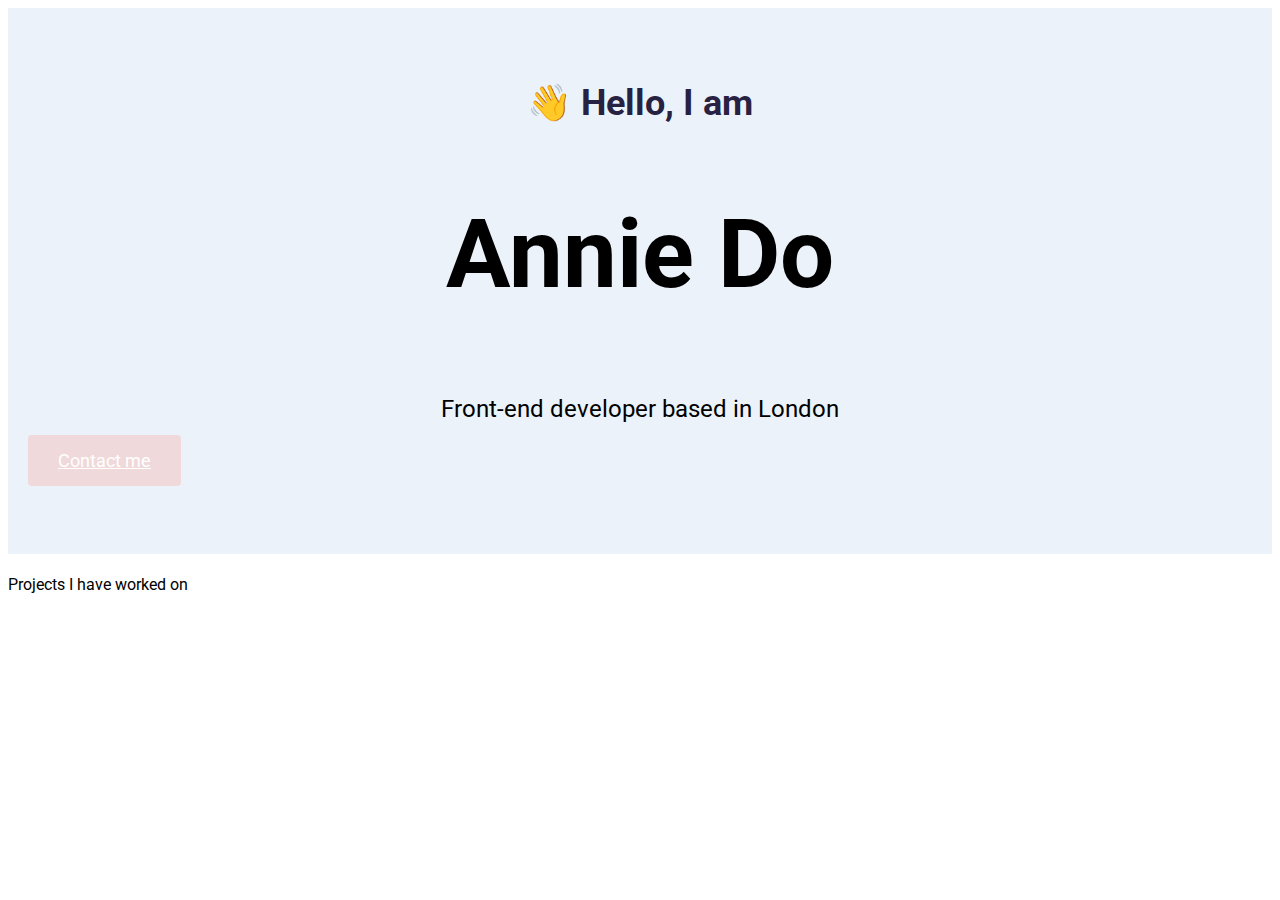
==== index.html @ 01e37654 "styling btn" ====
<!DOCTYPE html>
<html lang="en">
  <head>
    <meta charset="UTF-8" />
    <meta http-equiv="X-UA-Compatible" content="IE=edge" />
    <meta name="viewport" content="homepage, content, who am i" />
    <link
      href="https://cdn.jsdelivr.net/npm/bootstrap@5.1.3/dist/css/bootstrap.min.css"
      rel="stylesheet"
      integrity="sha384-1BmE4kWBq78iYhFldvKuhfTAU6auU8tT94WrHftjDbrCEXSU1oBoqyl2QvZ6jIW3"
      crossorigin="anonymous"
    />
    <link rel="preconnect" href="https://fonts.googleapis.com" />
    <link rel="preconnect" href="https://fonts.gstatic.com" crossorigin />
    <link rel="preconnect" href="https://fonts.googleapis.com" />
    <link rel="preconnect" href="https://fonts.gstatic.com" crossorigin />
    <link
      href="https://fonts.googleapis.com/css2?family=Lato:wght@300&family=Roboto:wght@100;300&display=swap"
      rel="stylesheet"
    />
    <link rel="stylesheet" href="styles.css" />
    <title>Annie Do Portfolio</title>
  </head>
  <body>
    <div class="hero">
      <p class="intro">👋 Hello, I am</p>
      <h1>Annie Do</h1>
      <h2>Front-end developer based in London</h2>
      <div>
        <a href="#" class="btn btn-branding">Contact me</a>
      </div>
    </div>
    <p class="text-center l-5">Projects I have worked on</p>
  </body>
</html>
---- styles.css ----
body {
  font-family: "Lato", sans-serif;
  font-family: "Roboto", sans-serif;
}
.hero {
  background: #ecf2f9;
  padding: 80px 20px;
}

.intro,
h1,
h2 {
  color: black;
  text-align: center;
}

.intro {
  font-size: 36px;
  font-weight: bold;
  margin: 0;
  color: #272142;
}

h1 {
  font-size: 96px;
  line-height: 1.5;
}

h2 {
  font-weight: normal;
  line-height: 1.5;
  font-size: 24px;
}

p {
  line-height: 30px;
}

.btn-branding {
        background: #f0d9da;
    border-radius: 4px;
    color: white;
    font-size: 18px;
    line-height: 27px;
    padding: 15px 30px;
}
}
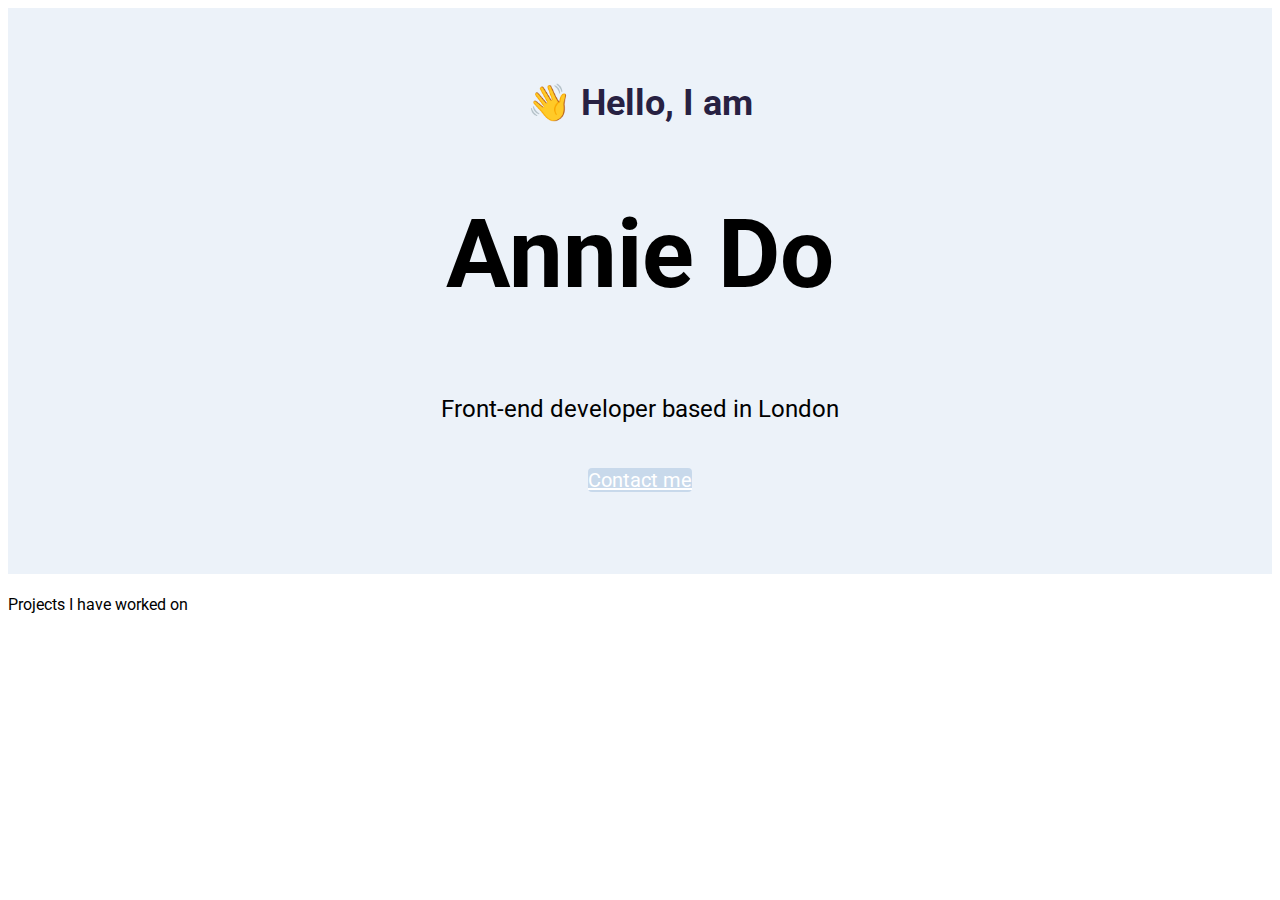
==== commit 3c920571: "center a href" ====
--- a/index.html
+++ b/index.html
@@ -26,7 +26,7 @@
       <p class="intro">👋 Hello, I am</p>
       <h1>Annie Do</h1>
       <h2>Front-end developer based in London</h2>
-      <div>
+      <div class="move">
         <a href="#" class="btn btn-branding">Contact me</a>
       </div>
     </div>
--- a/styles.css
+++ b/styles.css
@@ -1,9 +1,14 @@
+:root {
+  --branding-color: #ecf2f9;
+  --darkbranding-color: #c8d9eb;
+}
+
 body {
   font-family: "Lato", sans-serif;
   font-family: "Roboto", sans-serif;
 }
 .hero {
-  background: #ecf2f9;
+  background: var(--branding-color);
   padding: 80px 20px;
 }
 
@@ -36,12 +41,16 @@
   line-height: 30px;
 }
 
+.move {
+  text-align: center;
+  margin-top: 40px;
+}
+
 .btn-branding {
-        background: #f0d9da;
-    border-radius: 4px;
-    color: white;
-    font-size: 18px;
-    line-height: 27px;
-    padding: 15px 30px;
+  background: var(--darkbranding-color);
+  border-radius: 4px;
+  color: white;
+  font-size: 20px;
+  line-height: 27px;
+  padding: 15px, 30px;
 }
-}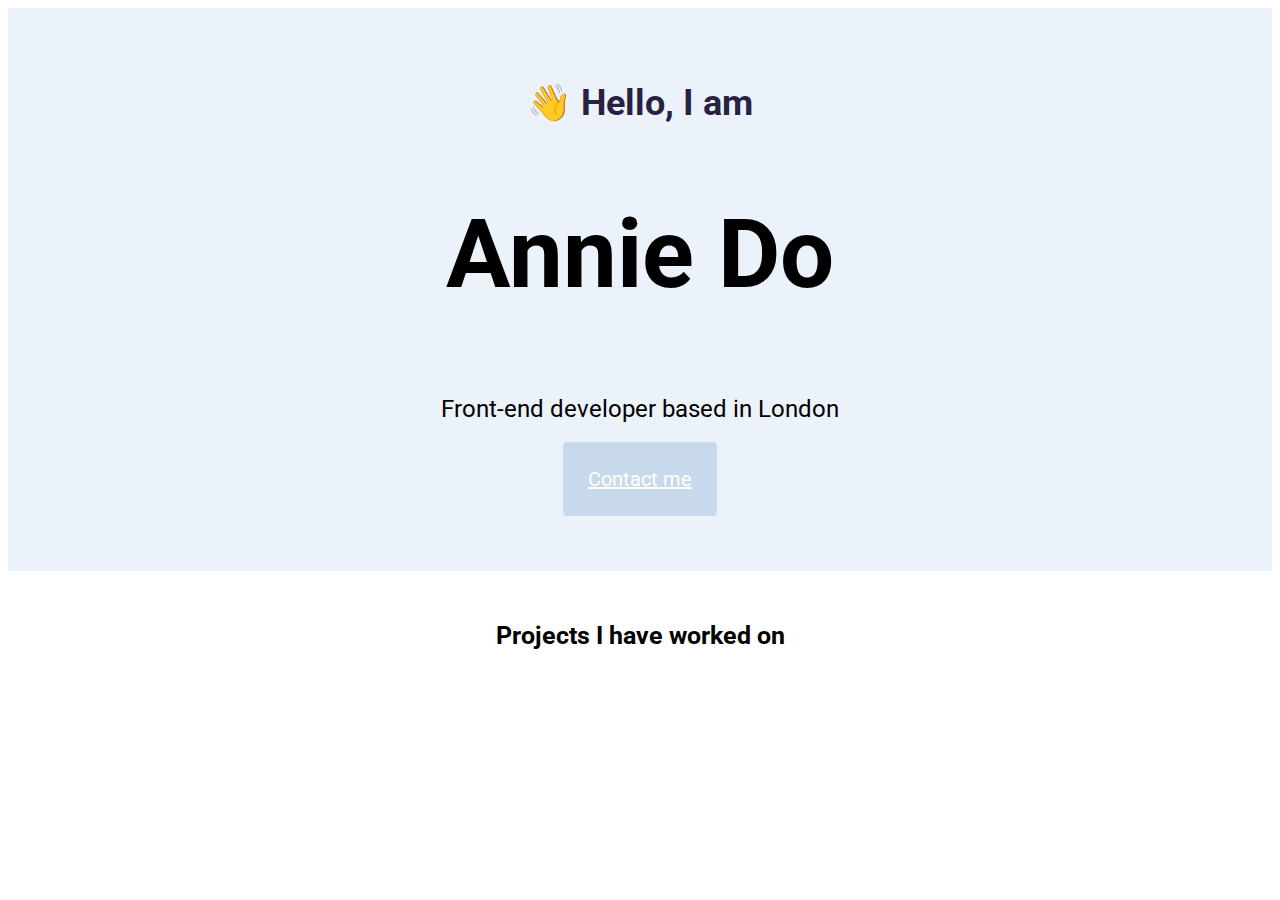
==== commit dabd3399: "css styling to text" ====
--- a/index.html
+++ b/index.html
@@ -30,6 +30,6 @@
         <a href="#" class="btn btn-branding">Contact me</a>
       </div>
     </div>
-    <p class="text-center l-5">Projects I have worked on</p>
+    <p class="shorttext">Projects I have worked on</p>
   </body>
 </html>
--- a/styles.css
+++ b/styles.css
@@ -51,6 +51,12 @@
   border-radius: 4px;
   color: white;
   font-size: 20px;
-  line-height: 27px;
-  padding: 15px, 30px;
+  padding: 25px;
 }
+
+.shorttext {
+  text-align: center;
+  font-weight: bold;
+  font-size: 25px;
+  line-height: 80px;
+}
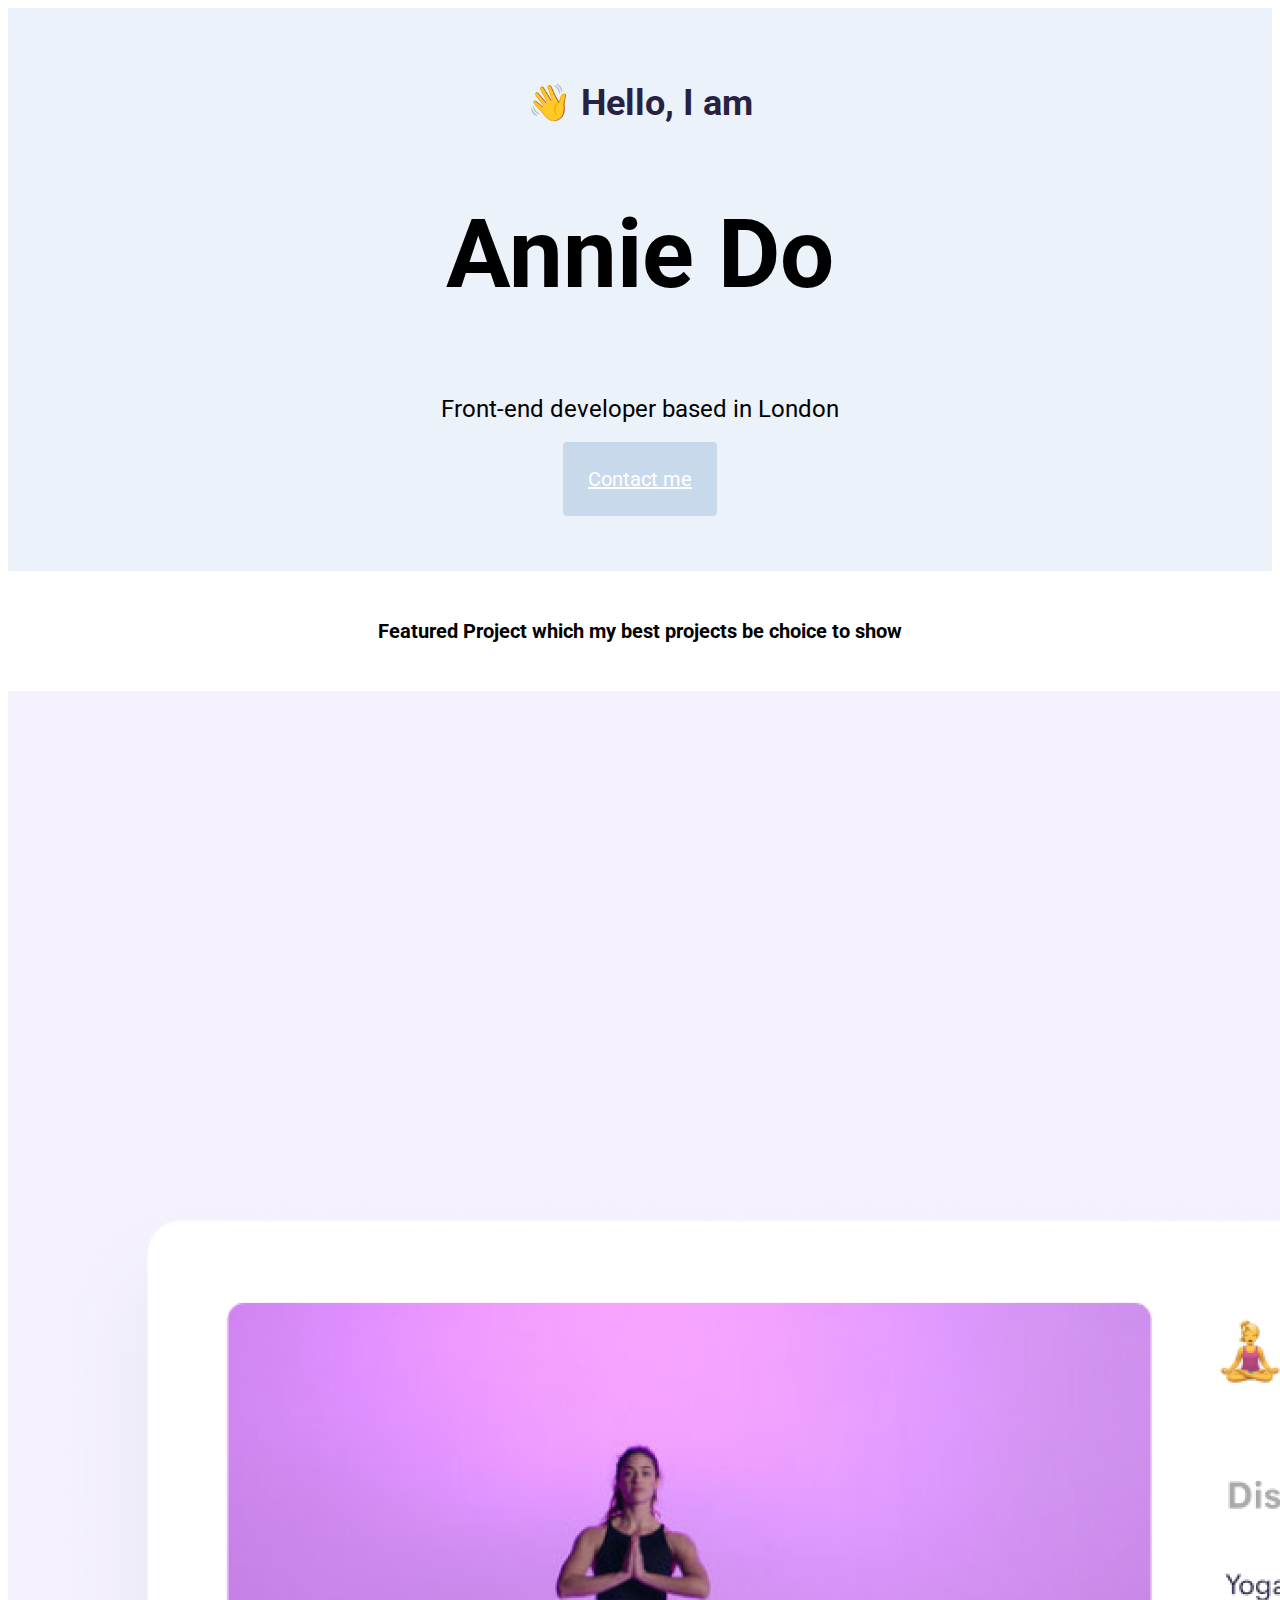
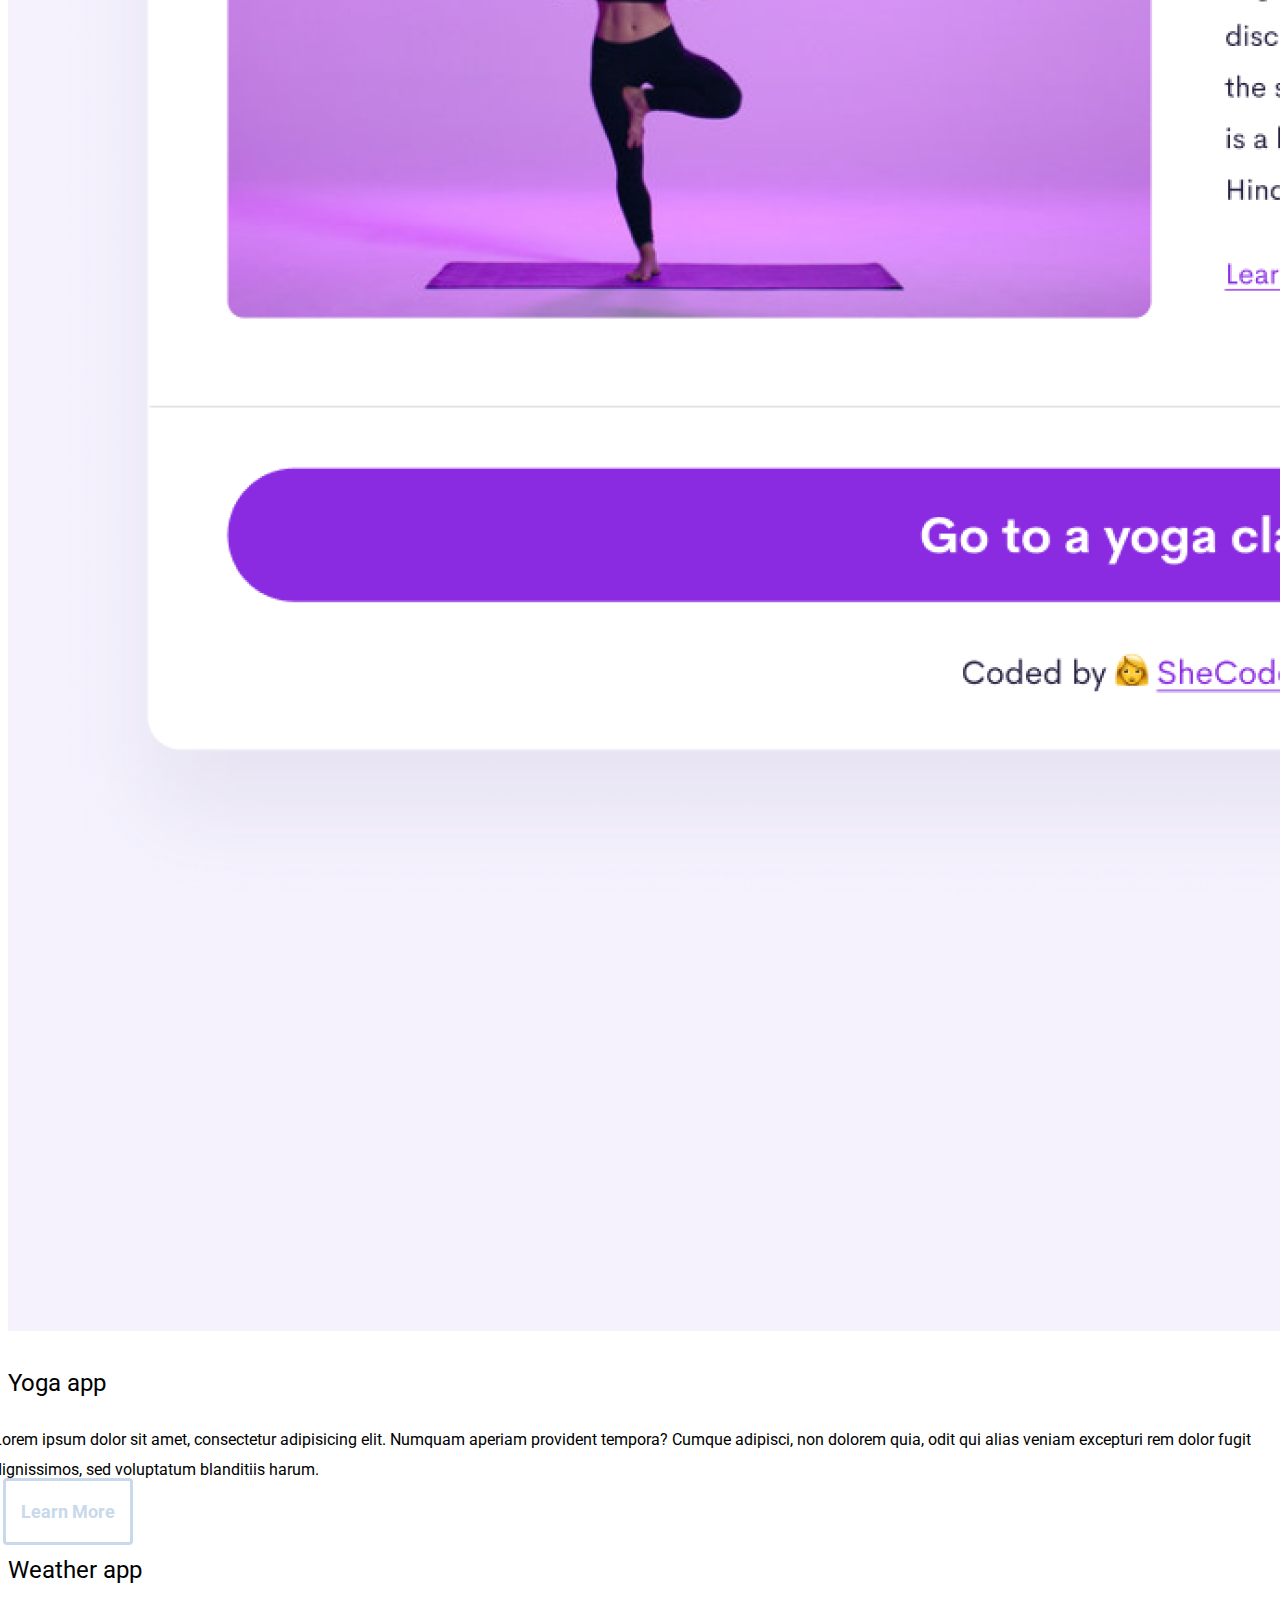
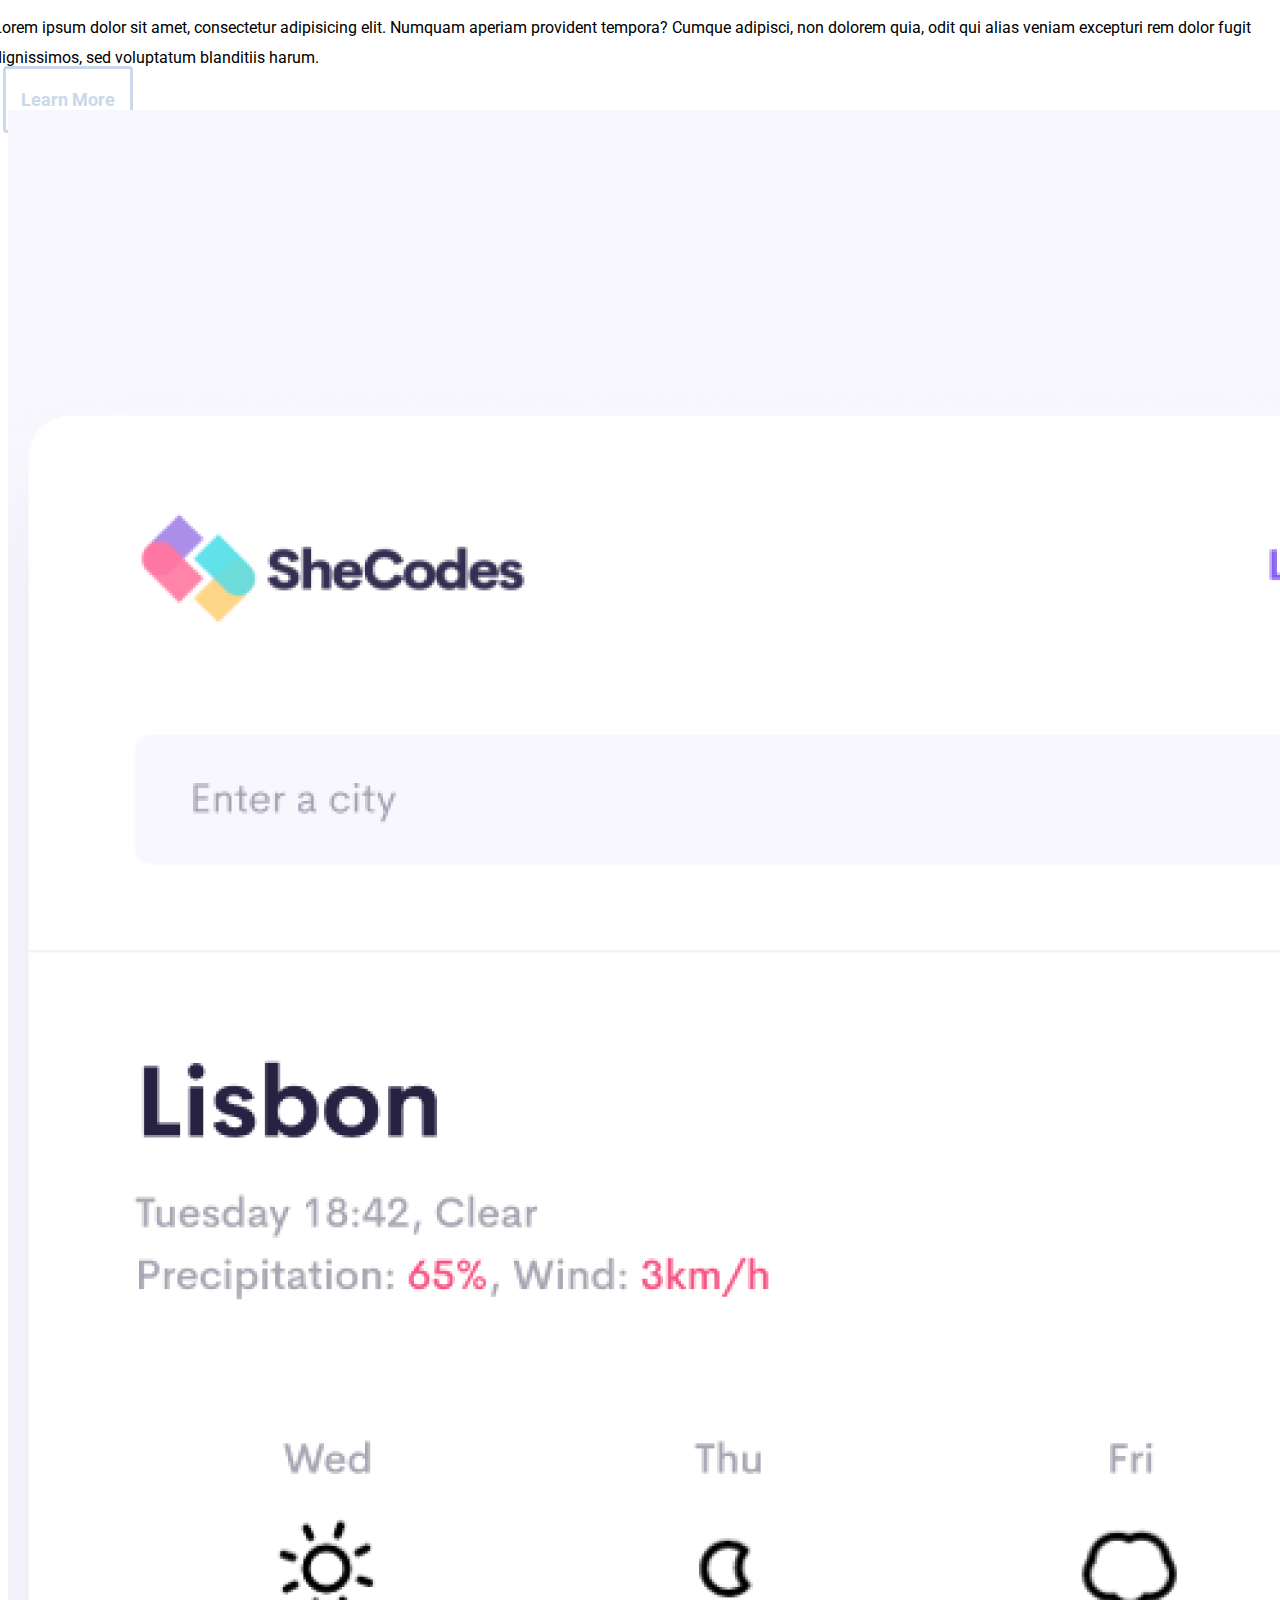
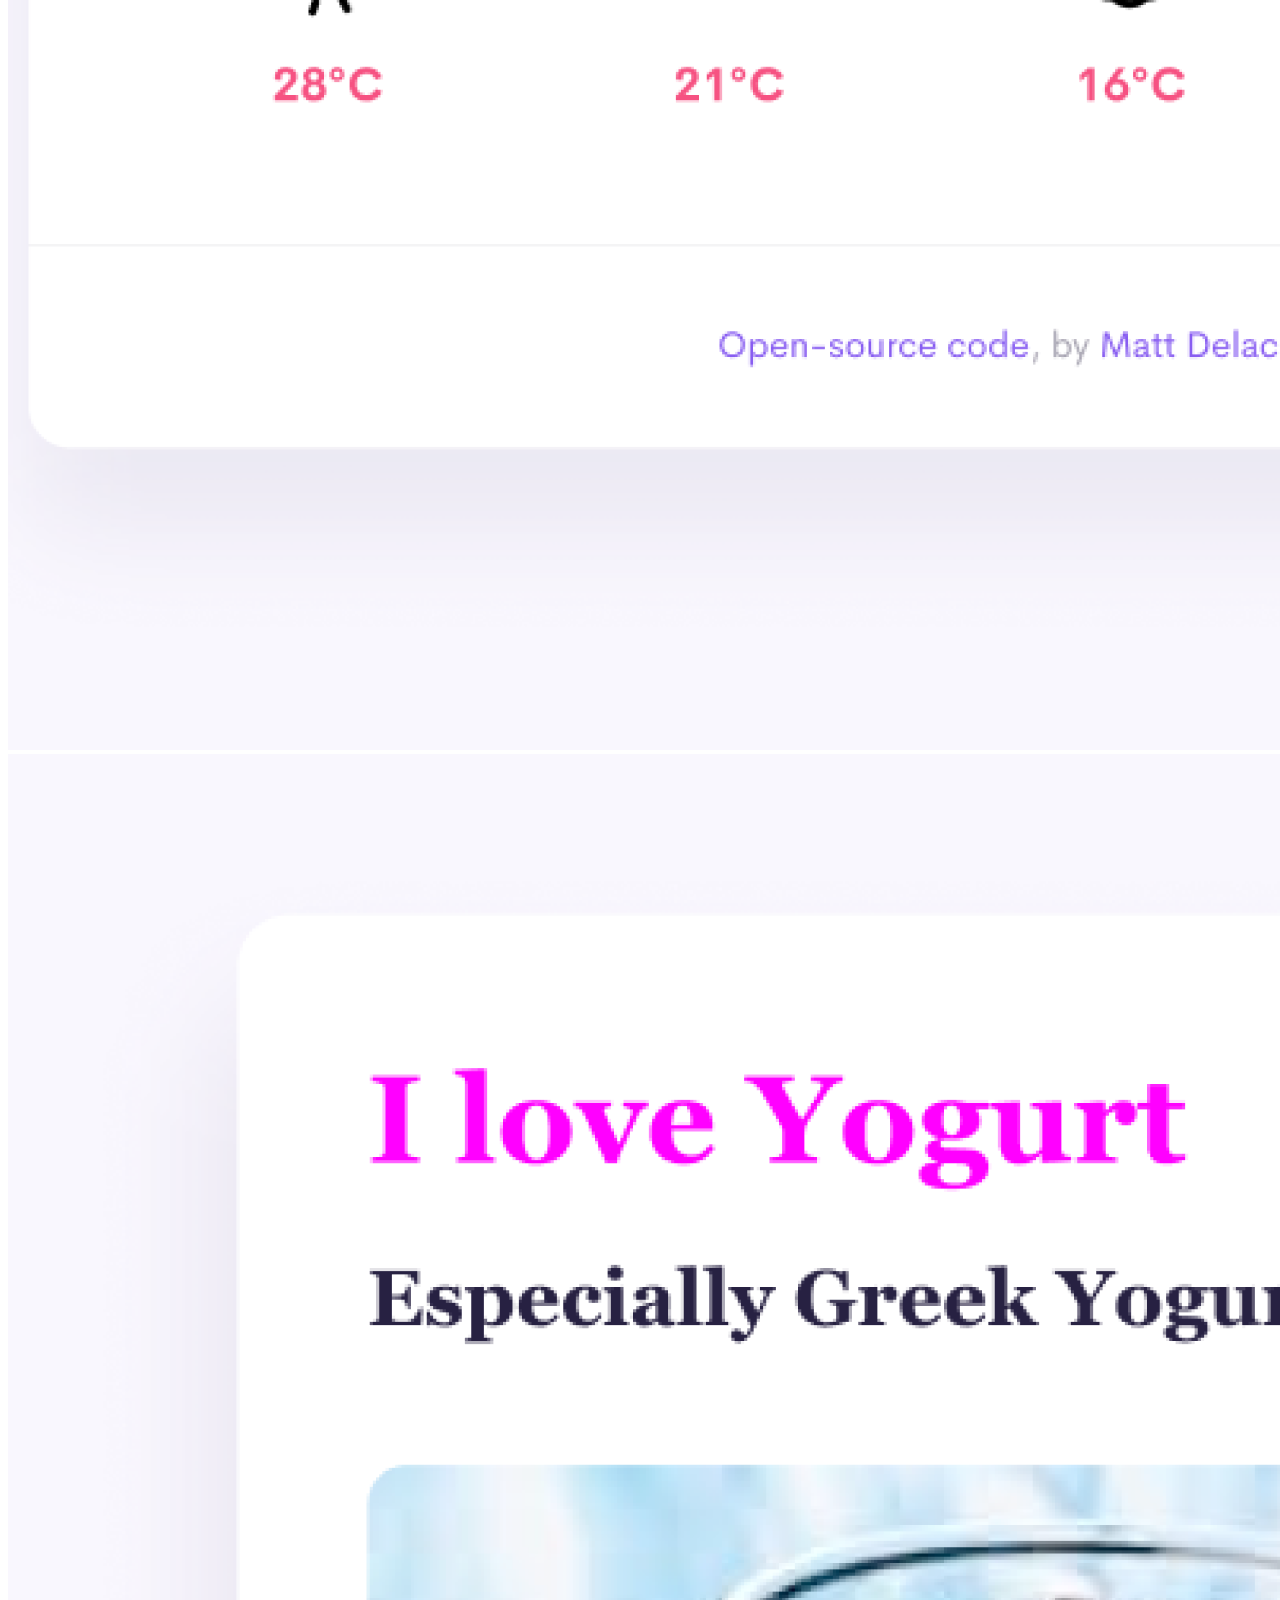
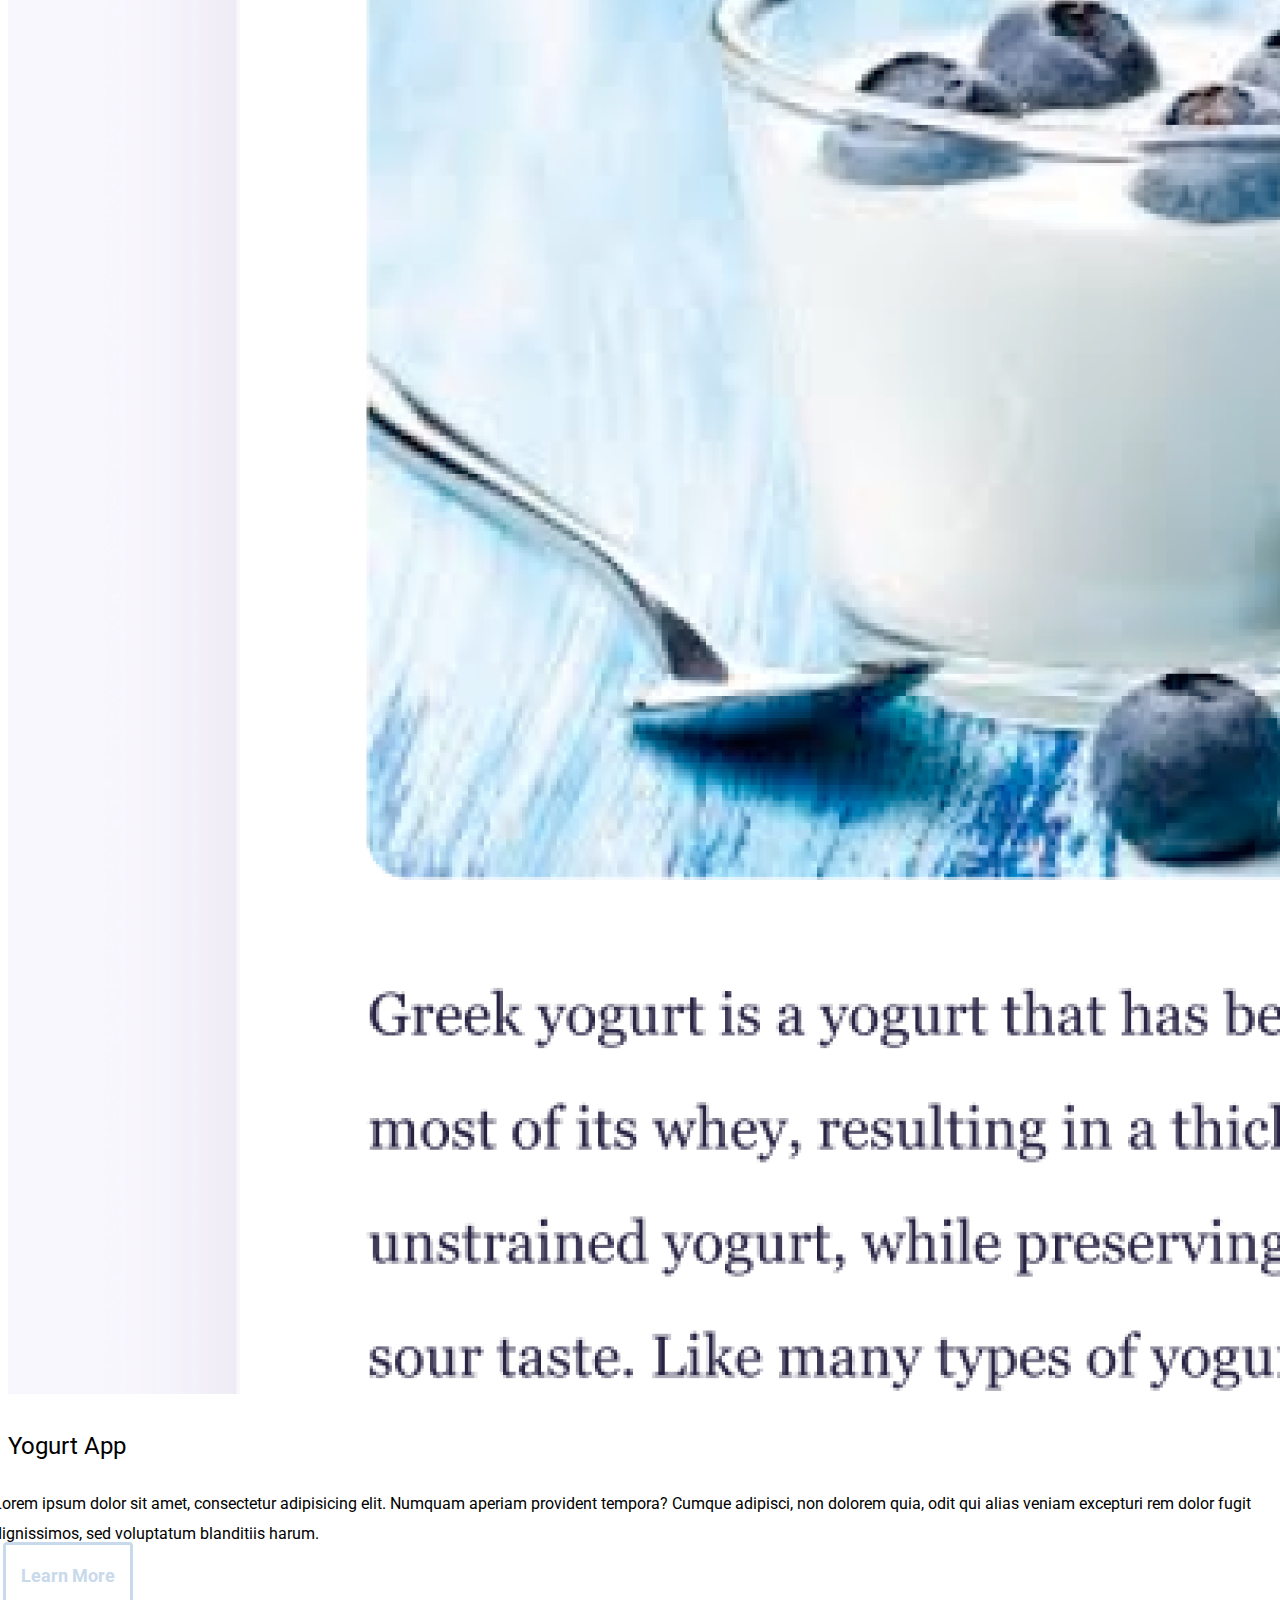
==== commit b3ef7444: "added images files and content" ====
--- a/index.html
+++ b/index.html
@@ -30,6 +30,52 @@
         <a href="#" class="btn btn-branding">Contact me</a>
       </div>
     </div>
-    <p class="shorttext">Projects I have worked on</p>
+    <p class="shorttext">Featured Project which my best projects be choice to show</p>
+
+    <div class="container">
+      <div class="row mt-5">
+        <div class="col-sm-6">
+          <img src="images/yoga.png" class="img-fluid rounded" />
+        </div>
+        <div class="col-sm-6">
+          <h2 class="titletext">Yoga app</h2>
+          <p class="textinfo">
+            Lorem ipsum dolor sit amet, consectetur adipisicing elit. Numquam
+            aperiam provident tempora? Cumque adipisci, non dolorem quia, odit
+            qui alias veniam excepturi rem dolor fugit dignissimos, sed
+            voluptatum blanditiis harum.
+            
+          </p>
+          <a href="#" class="primary-link">Learn more</a>
+        </div>
+        <div class="row mt-5">
+            <div class="col-sm-6">
+                <h2 class="titletext">Weather app</h2>
+                <p class="textinfo">
+                  Lorem ipsum dolor sit amet, consectetur adipisicing elit. Numquam
+                  aperiam provident tempora? Cumque adipisci, non dolorem quia, odit
+                  qui alias veniam excepturi rem dolor fugit dignissimos, sed
+                  voluptatum blanditiis harum.
+                </p>
+                <a href="#" class="primary-link">Learn more</a>
+            </div>
+            <div class="col-md-6">
+                
+              <img src="images/weather.png" class="img-fluid rounded mt-5" />
+            </div>
+            <div class="row mt-5">
+                <div class="col-md-6">
+                  <img src="images/yogurt.png" class="img-fluid rounded" />
+                </div>
+                <div class="col-md-6">
+                  <h2 class="titletext">Yogurt App</h2>
+                  <p class="textinfo">
+                    Lorem ipsum dolor sit amet, consectetur adipisicing elit. Numquam
+                    aperiam provident tempora? Cumque adipisci, non dolorem quia, odit
+                    qui alias veniam excepturi rem dolor fugit dignissimos, sed
+                    voluptatum blanditiis harum.
+                  </p>
+                  <a href="#" class="primary-link">Learn more</a>
+                </div>
   </body>
 </html>
--- a/styles.css
+++ b/styles.css
@@ -57,6 +57,36 @@
 .shorttext {
   text-align: center;
   font-weight: bold;
-  font-size: 25px;
+  font-size: 20px;
   line-height: 80px;
 }
+
+.textinfo {
+  text-align: left;
+  background: none;
+  margin-left: -15px;
+  padding-top: 5px;
+}
+
+.titletext {
+  text-align: left;
+  background: none;
+  padding-top: 10px;
+}
+
+.primary-link {
+  border: 3px solid var(--darkbranding-color);
+  color: var(--darkbranding-color);
+  margin: 20px;
+  border-radius: 4px;
+  padding: 20px 15px;
+  text-decoration: none;
+  text-transform: capitalize;
+  margin-left: -5px;
+  font-size: 18px;
+  font-weight: bold;
+}
+
+.primary-link:hover {
+  color: black;
+}
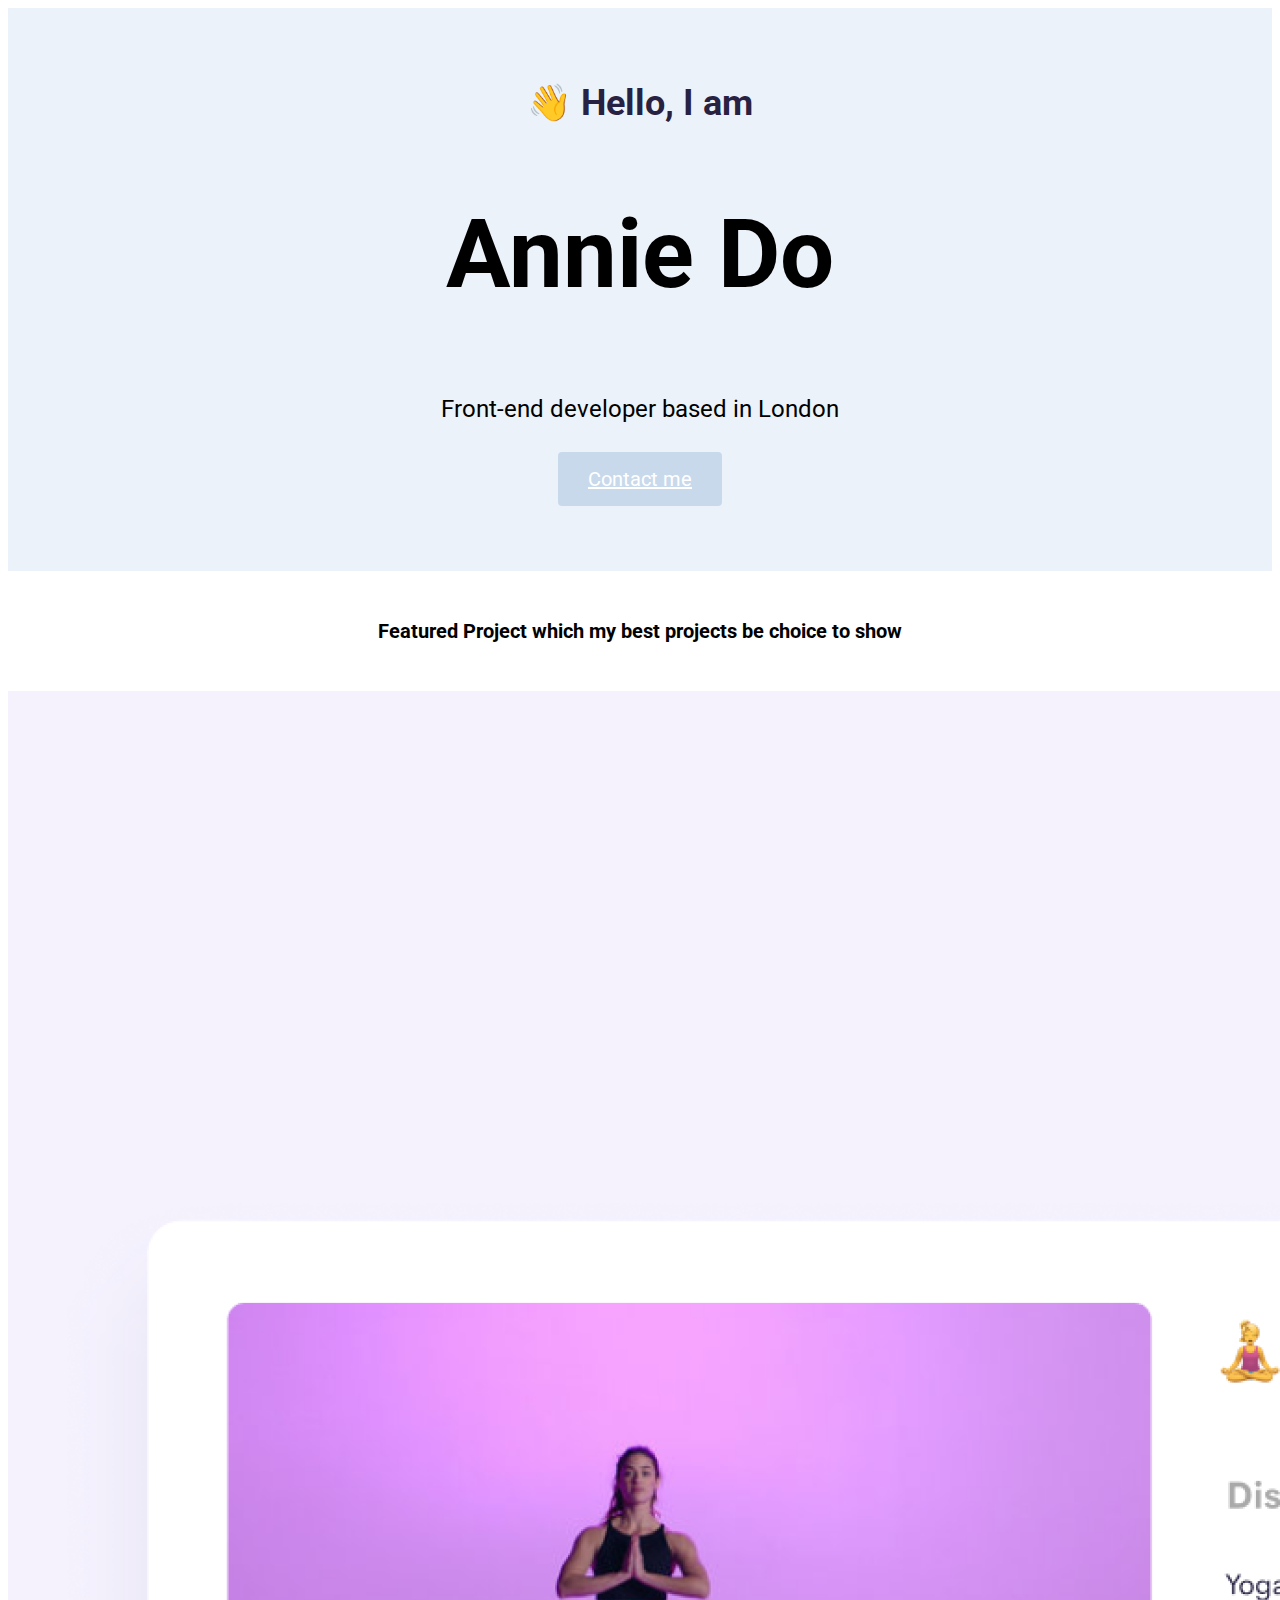
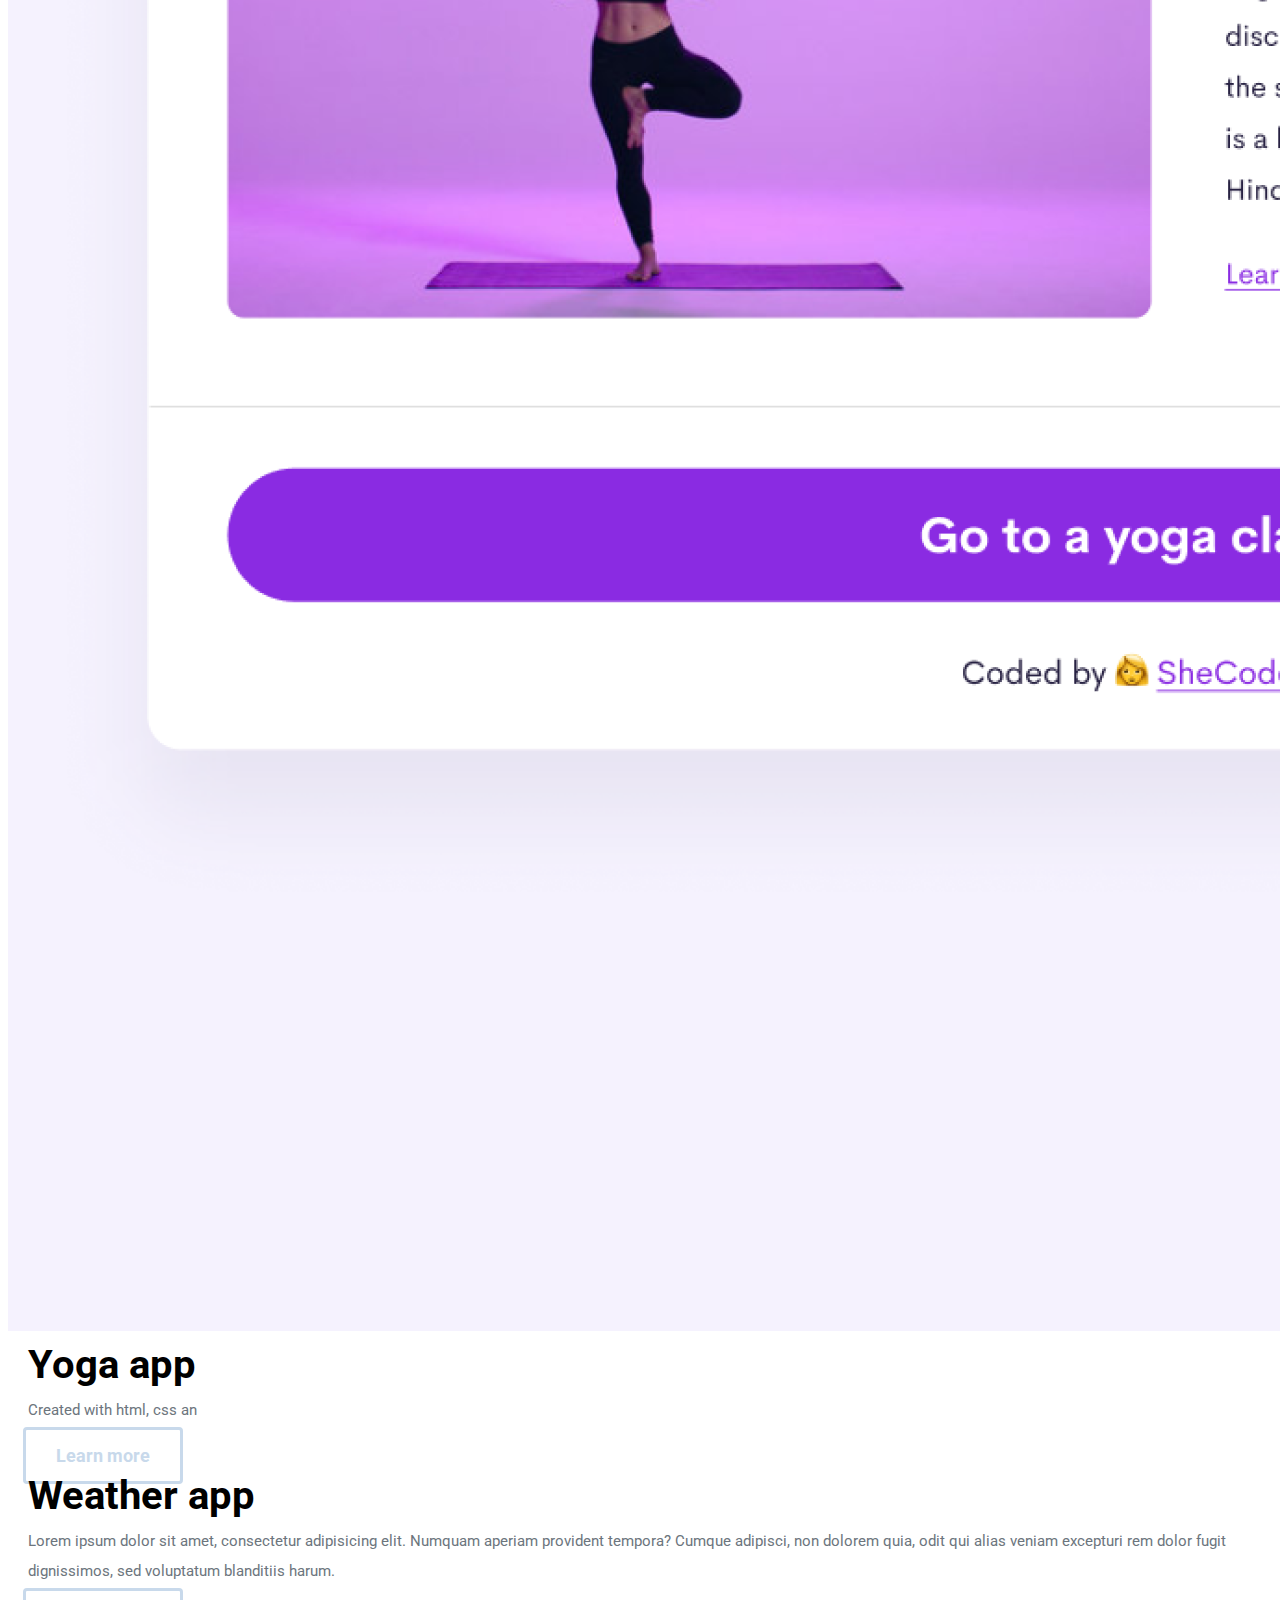
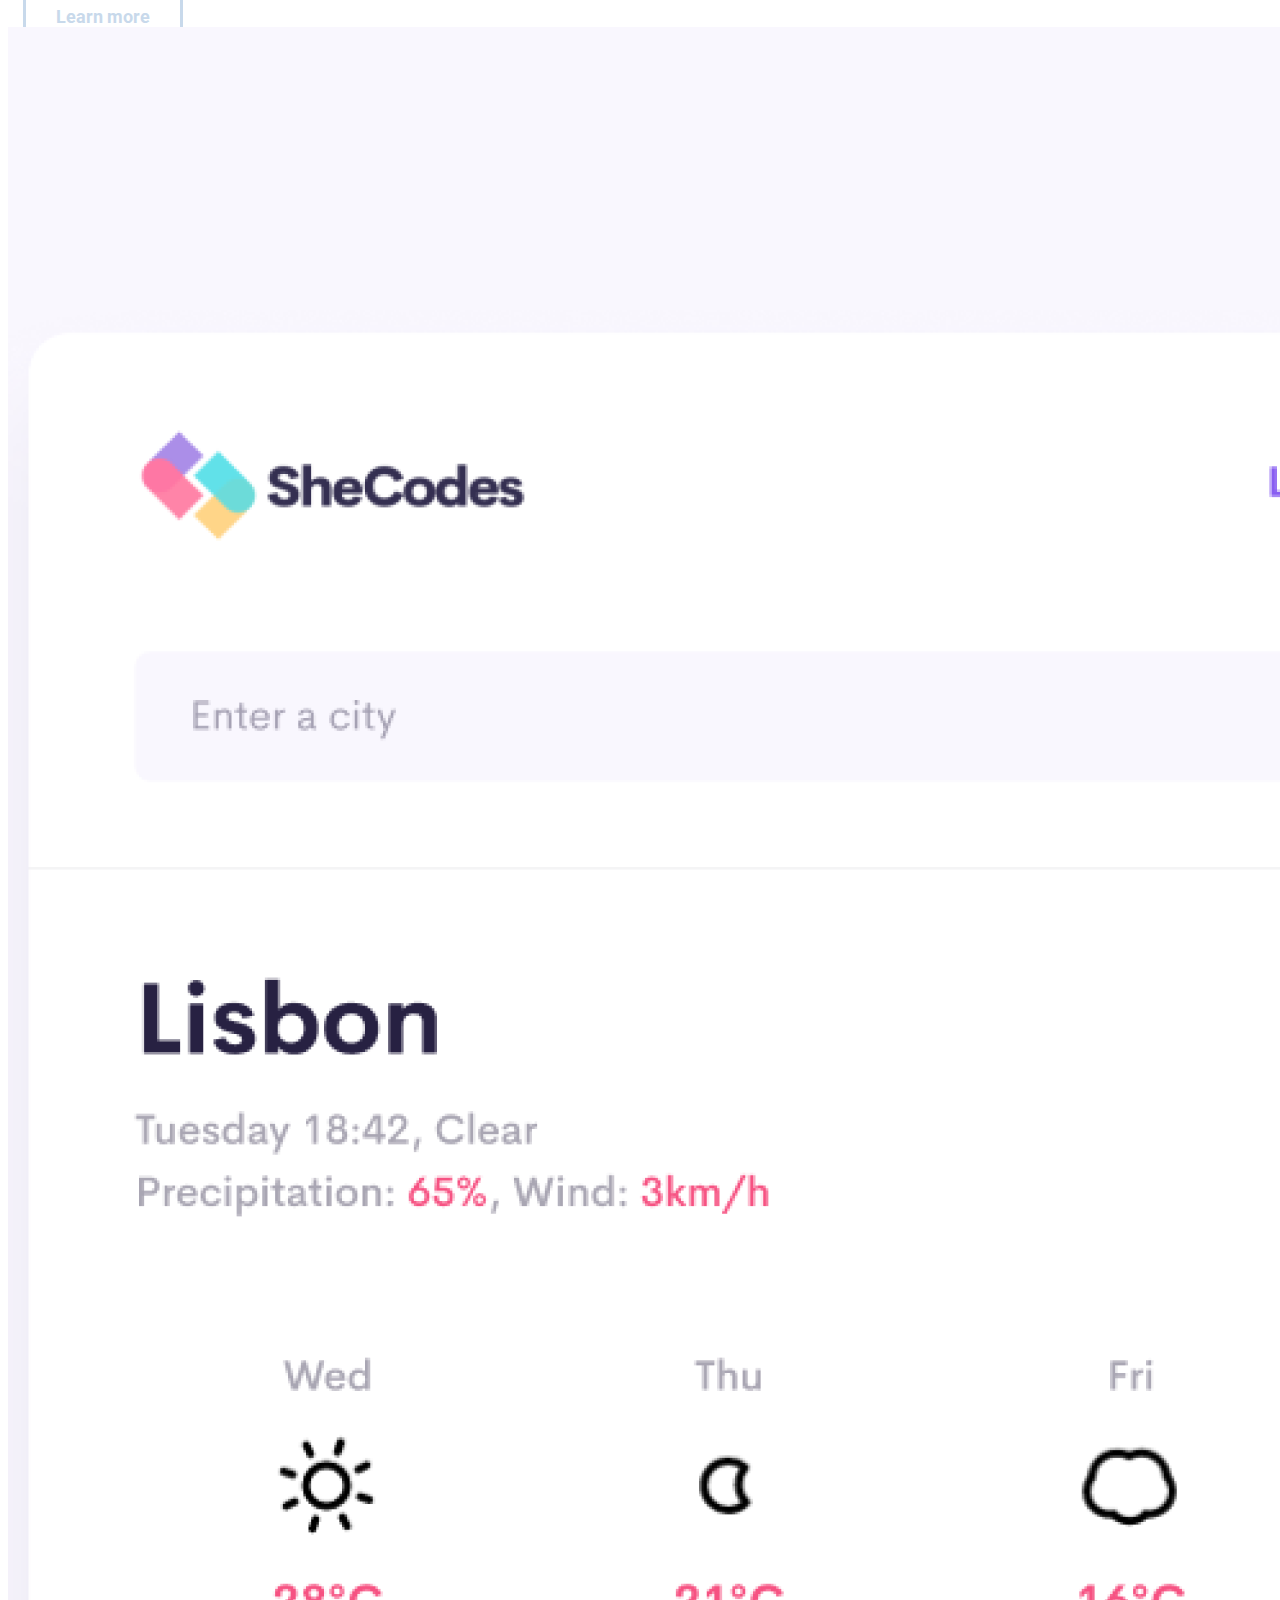
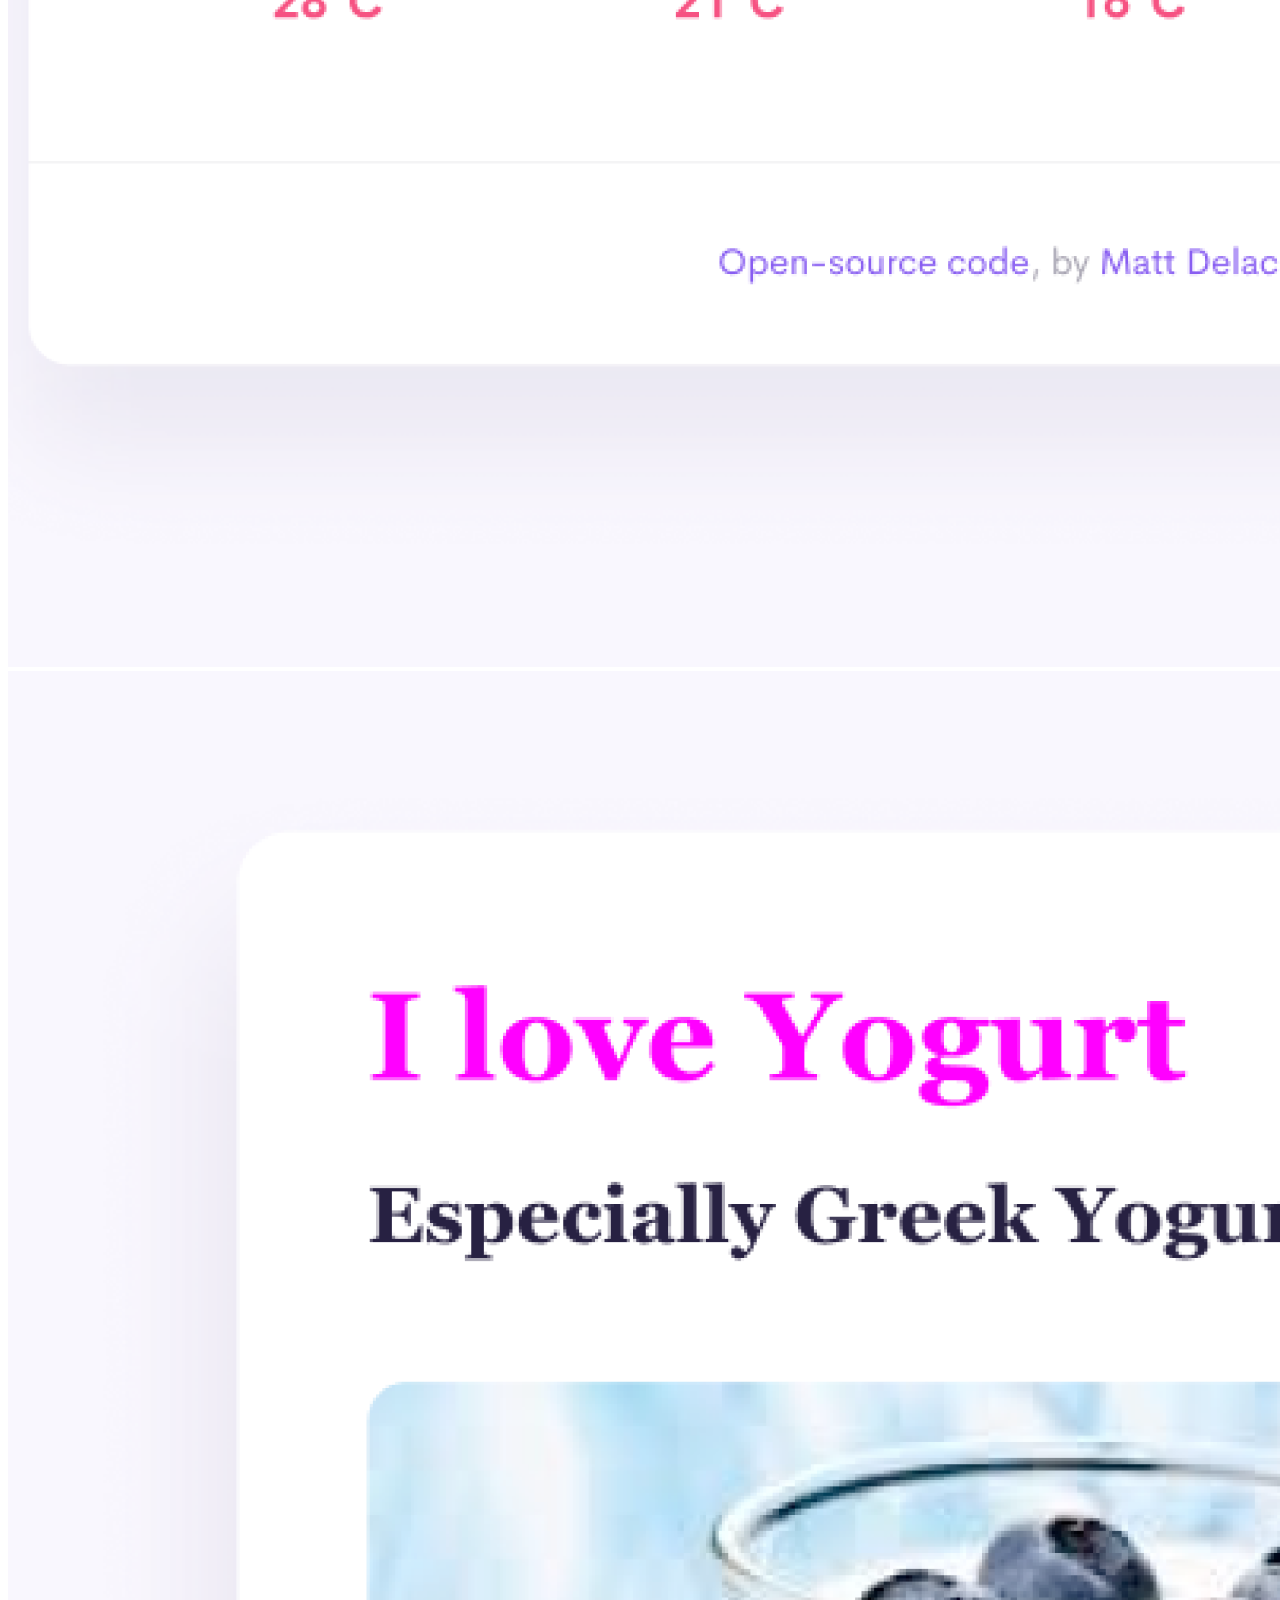
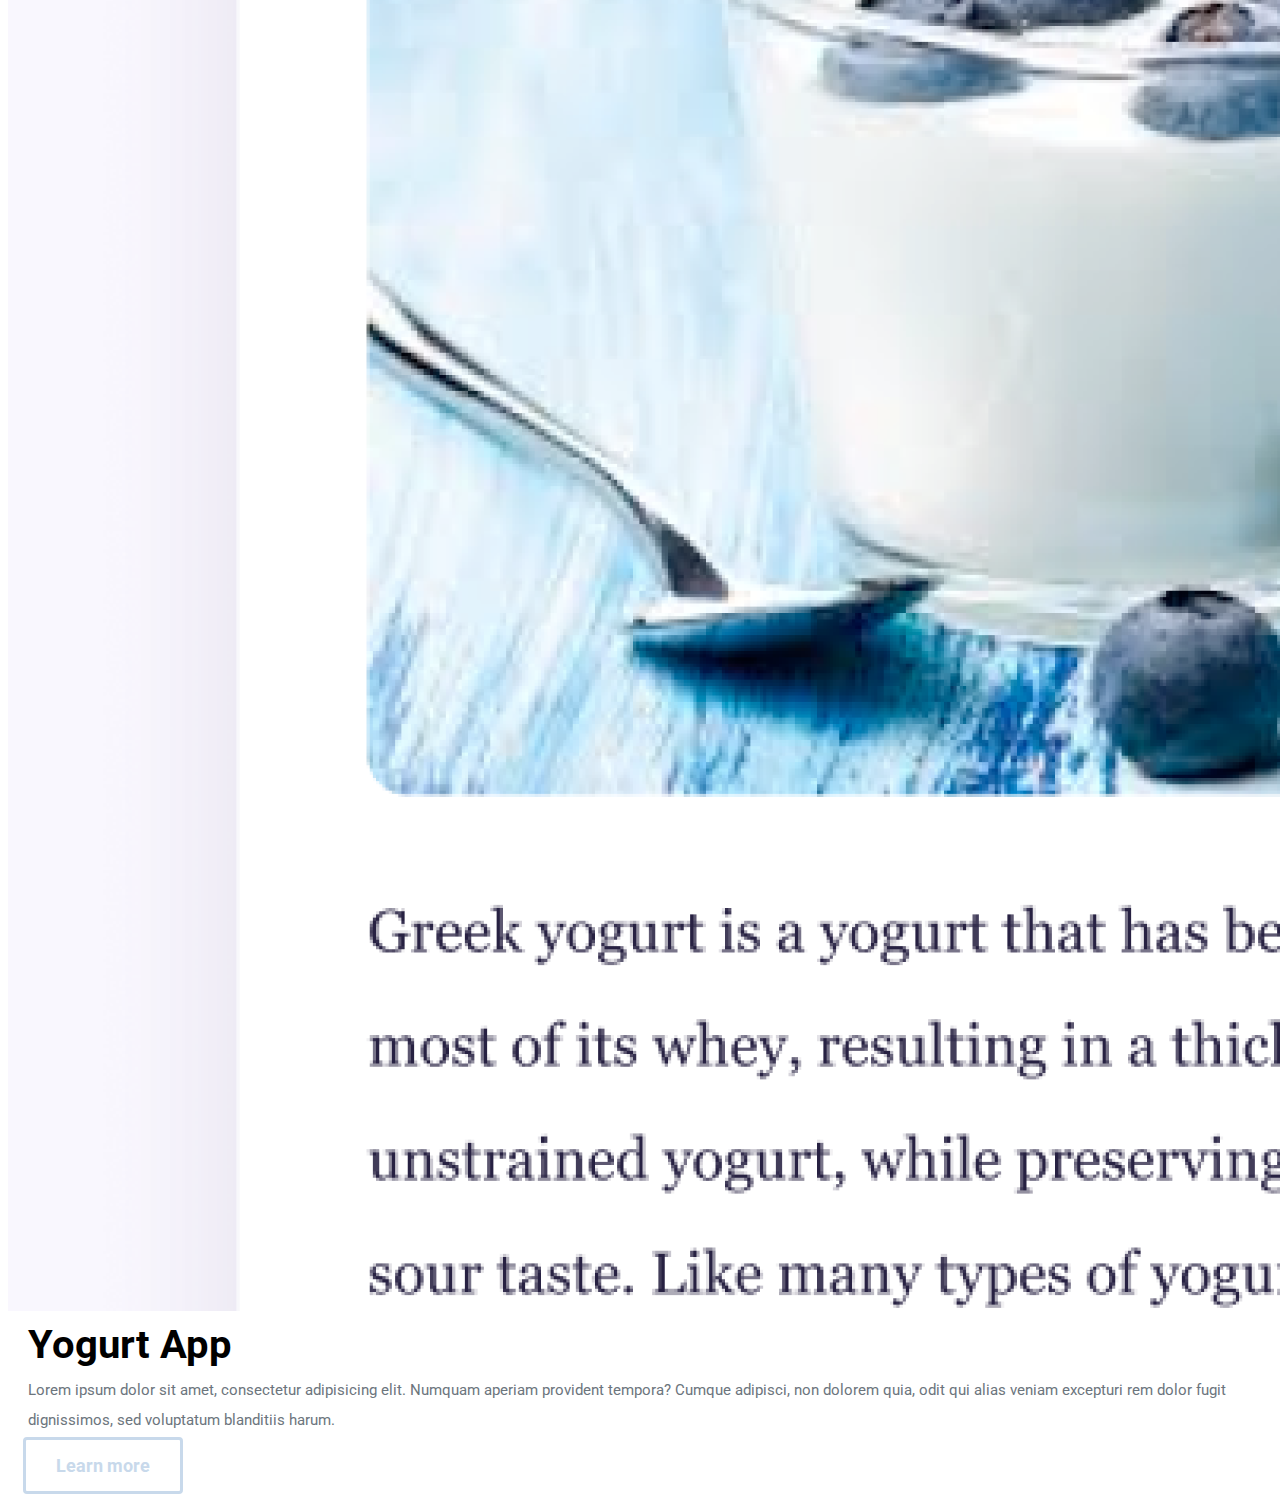
==== commit 60cb88ca: "css styling" ====
--- a/index.html
+++ b/index.html
@@ -40,10 +40,7 @@
         <div class="col-sm-6">
           <h2 class="titletext">Yoga app</h2>
           <p class="textinfo">
-            Lorem ipsum dolor sit amet, consectetur adipisicing elit. Numquam
-            aperiam provident tempora? Cumque adipisci, non dolorem quia, odit
-            qui alias veniam excepturi rem dolor fugit dignissimos, sed
-            voluptatum blanditiis harum.
+           Created with html, css an
             
           </p>
           <a href="#" class="primary-link">Learn more</a>
--- a/styles.css
+++ b/styles.css
@@ -51,7 +51,7 @@
   border-radius: 4px;
   color: white;
   font-size: 20px;
-  padding: 25px;
+  padding: 15px 30px;
 }
 
 .shorttext {
@@ -64,27 +64,28 @@
 .textinfo {
   text-align: left;
   background: none;
-  margin-left: -15px;
-  padding-top: 5px;
+  margin: 0px 20px;
+  padding-bottom: 20px;
+  color: #6c757d;
+  font-size: 15px;
 }
 
 .titletext {
   text-align: left;
-  background: none;
-  padding-top: 10px;
+  font-size: 40px;
+  font-weight: bold;
+  margin: 0px 20px;
 }
 
 .primary-link {
   border: 3px solid var(--darkbranding-color);
   color: var(--darkbranding-color);
-  margin: 20px;
   border-radius: 4px;
-  padding: 20px 15px;
+  padding: 15px 30px;
   text-decoration: none;
-  text-transform: capitalize;
-  margin-left: -5px;
   font-size: 18px;
   font-weight: bold;
+  margin-left: 15px;
 }
 
 .primary-link:hover {
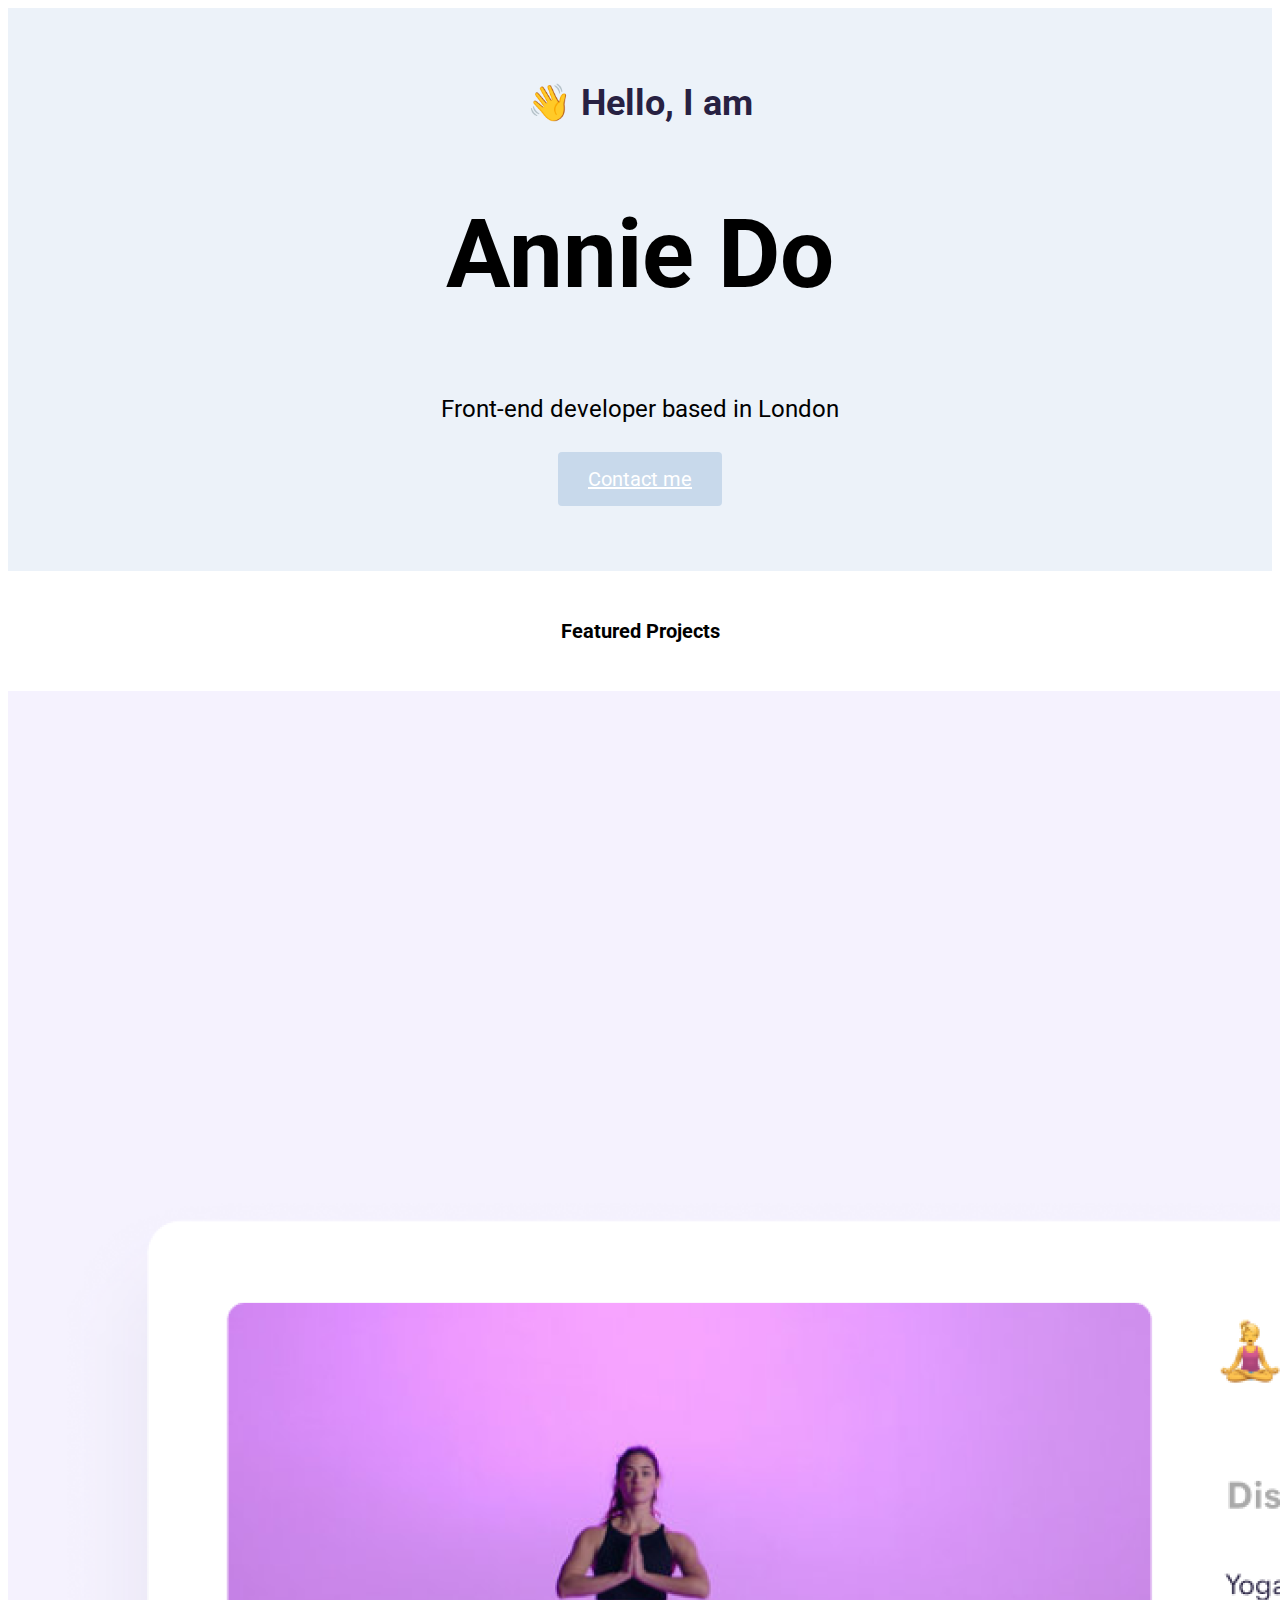
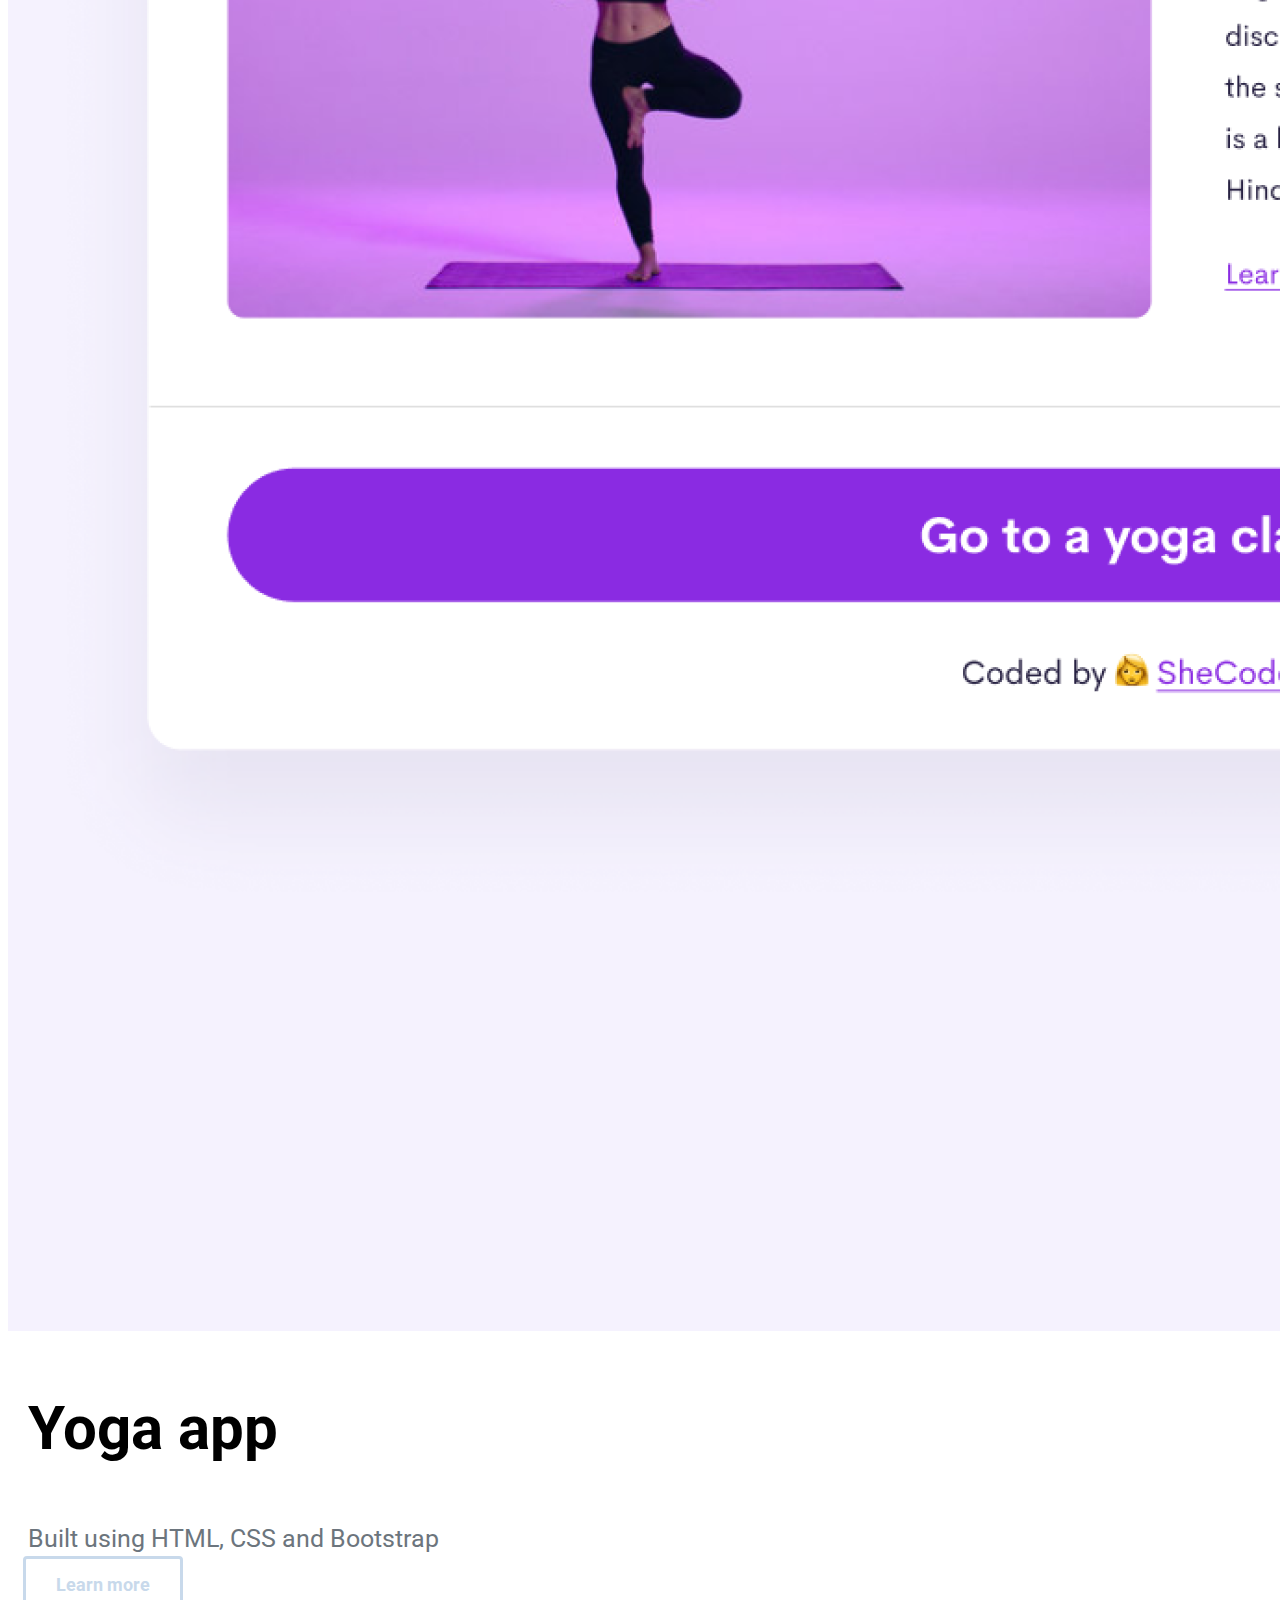
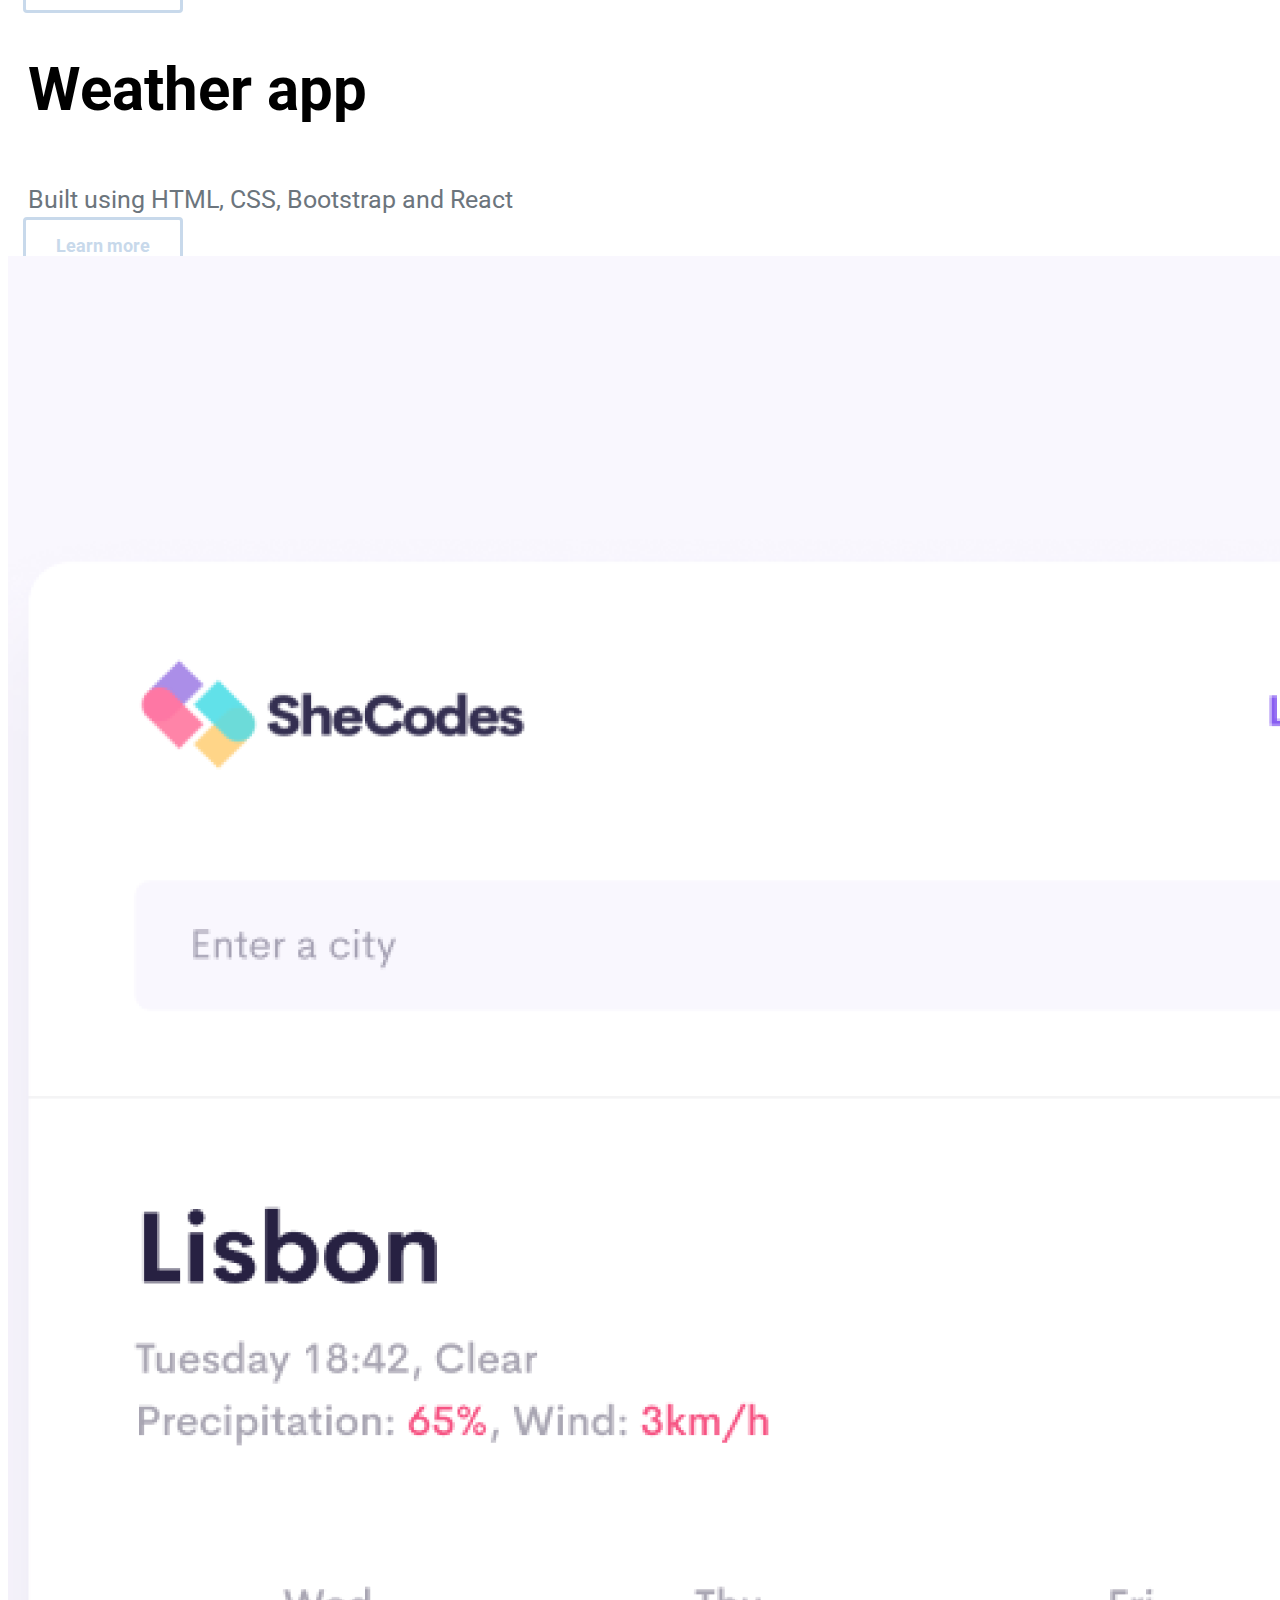
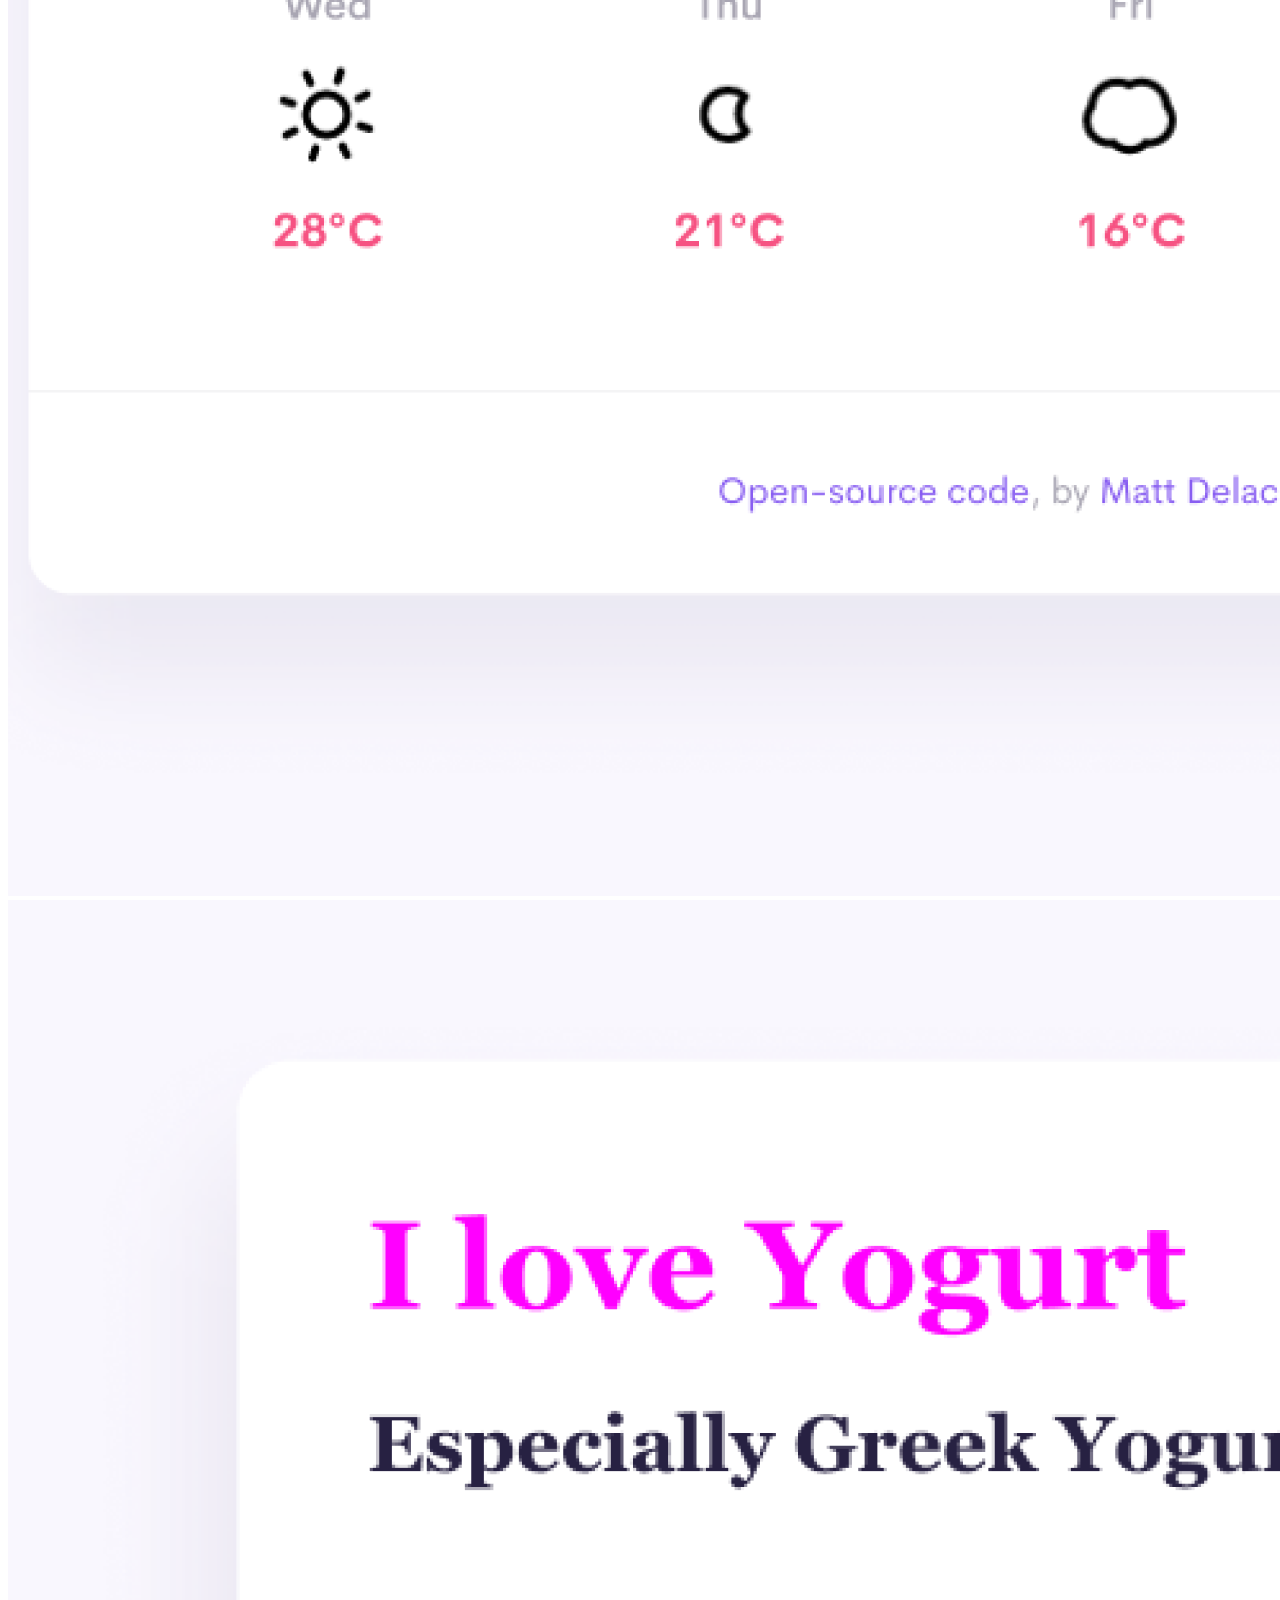
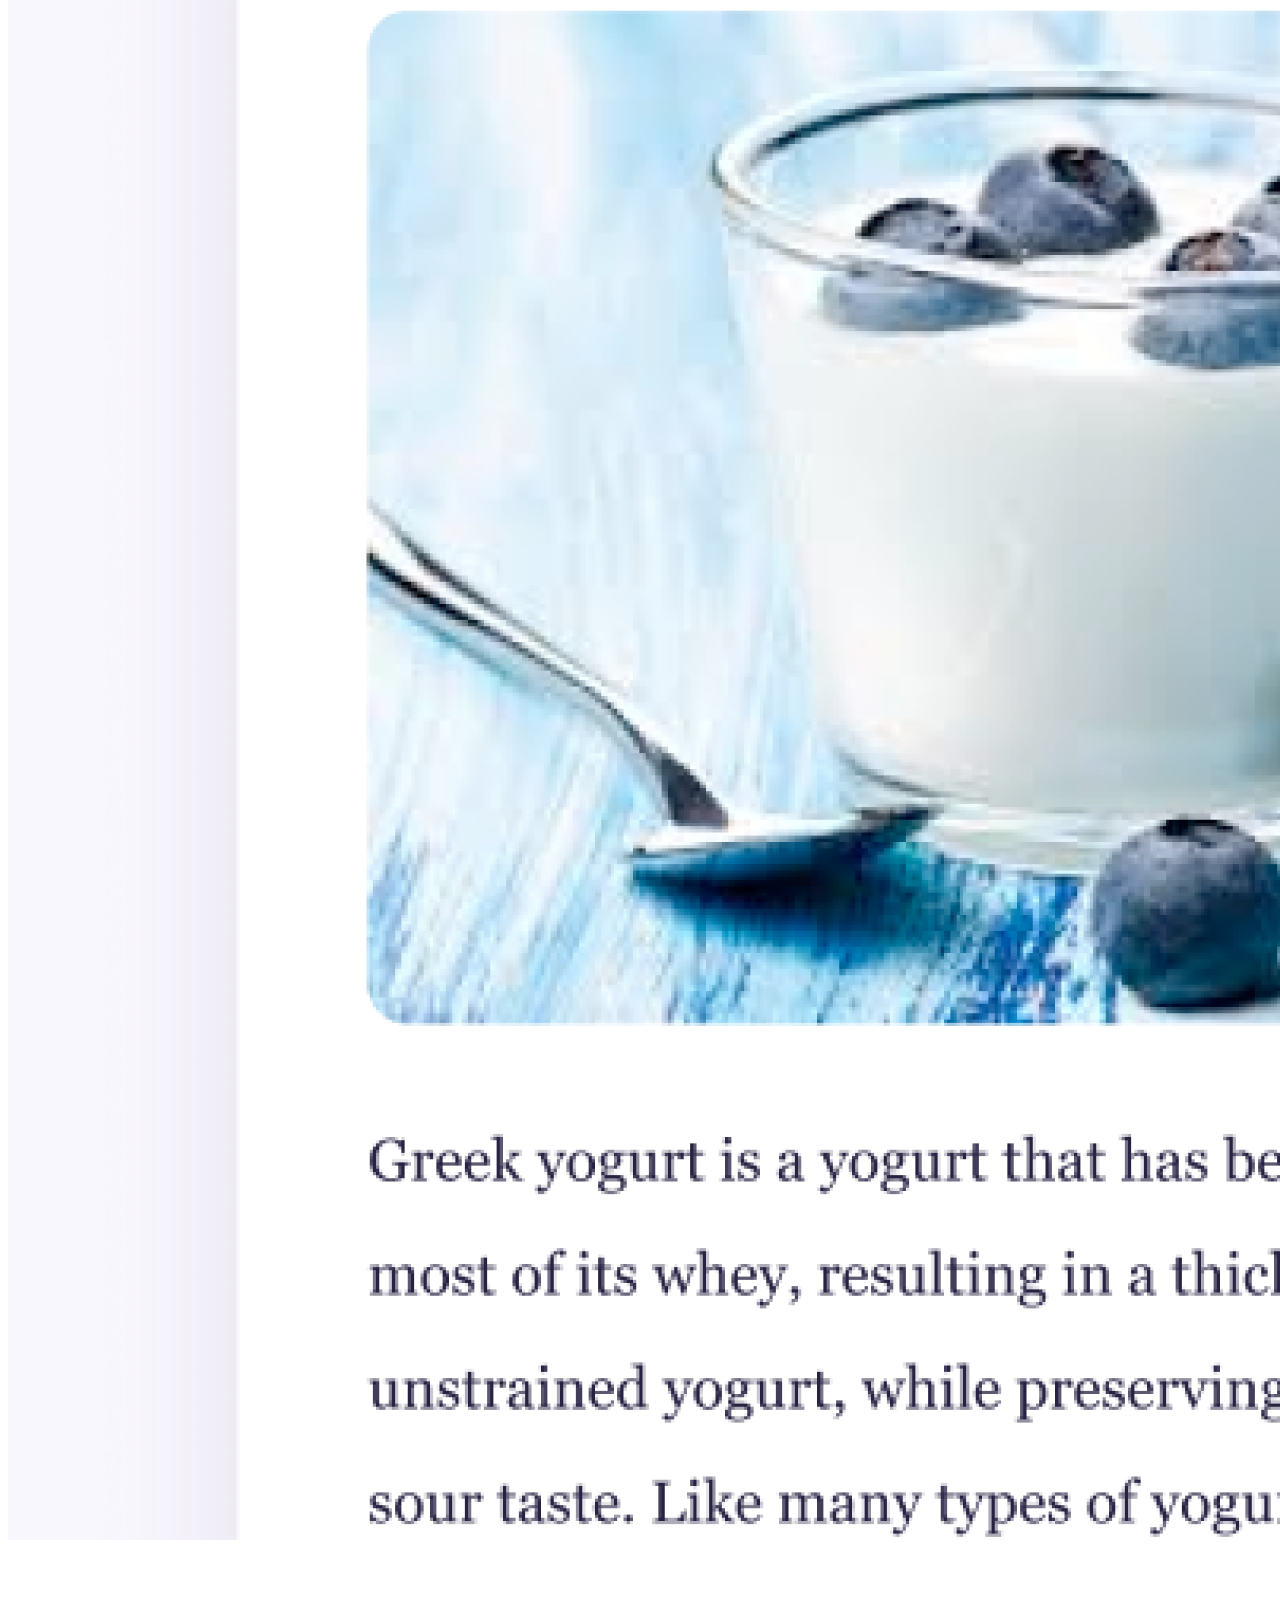
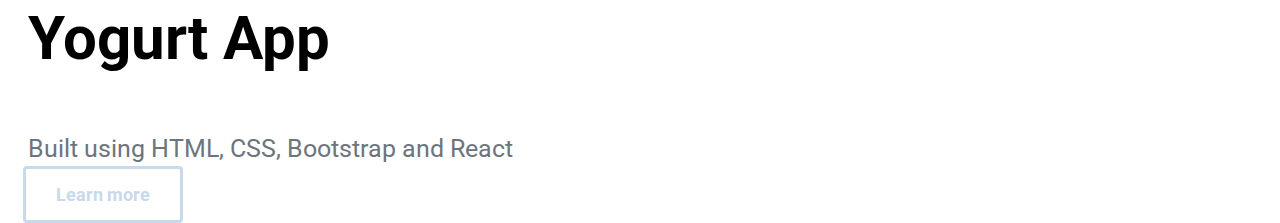
==== commit f45e24d0: "css styling changes" ====
--- a/index.html
+++ b/index.html
@@ -30,7 +30,7 @@
         <a href="#" class="btn btn-branding">Contact me</a>
       </div>
     </div>
-    <p class="shorttext">Featured Project which my best projects be choice to show</p>
+    <p class="shorttext">Featured Projects</p>
 
     <div class="container">
       <div class="row mt-5">
@@ -40,19 +40,16 @@
         <div class="col-sm-6">
           <h2 class="titletext">Yoga app</h2>
           <p class="textinfo">
-           Created with html, css an
+          Built using HTML, CSS and Bootstrap 
             
           </p>
           <a href="#" class="primary-link">Learn more</a>
         </div>
         <div class="row mt-5">
             <div class="col-sm-6">
-                <h2 class="titletext">Weather app</h2>
+                <h2 class="weathertext">Weather app</h2>
                 <p class="textinfo">
-                  Lorem ipsum dolor sit amet, consectetur adipisicing elit. Numquam
-                  aperiam provident tempora? Cumque adipisci, non dolorem quia, odit
-                  qui alias veniam excepturi rem dolor fugit dignissimos, sed
-                  voluptatum blanditiis harum.
+                   Built using HTML, CSS, Bootstrap and React
                 </p>
                 <a href="#" class="primary-link">Learn more</a>
             </div>
@@ -67,12 +64,10 @@
                 <div class="col-md-6">
                   <h2 class="titletext">Yogurt App</h2>
                   <p class="textinfo">
-                    Lorem ipsum dolor sit amet, consectetur adipisicing elit. Numquam
-                    aperiam provident tempora? Cumque adipisci, non dolorem quia, odit
-                    qui alias veniam excepturi rem dolor fugit dignissimos, sed
-                    voluptatum blanditiis harum.
+                    Built using HTML, CSS, Bootstrap and React
                   </p>
                   <a href="#" class="primary-link">Learn more</a>
                 </div>
+                <footer class="mb-5"> </footer> 
   </body>
 </html>
--- a/styles.css
+++ b/styles.css
@@ -67,14 +67,23 @@
   margin: 0px 20px;
   padding-bottom: 20px;
   color: #6c757d;
-  font-size: 15px;
+  font-size: 25px;
 }
 
 .titletext {
   text-align: left;
-  font-size: 40px;
+  font-size: 60px;
   font-weight: bold;
-  margin: 0px 20px;
+
+  margin-left: 20px;
+}
+
+.weathertext {
+  text-align: left;
+  font-size: 60px;
+  font-weight: bold;
+  margin-top: 50px;
+  margin-left: 20px;
 }
 
 .primary-link {
@@ -86,6 +95,7 @@
   font-size: 18px;
   font-weight: bold;
   margin-left: 15px;
+  margin-top: 10px;
 }
 
 .primary-link:hover {
